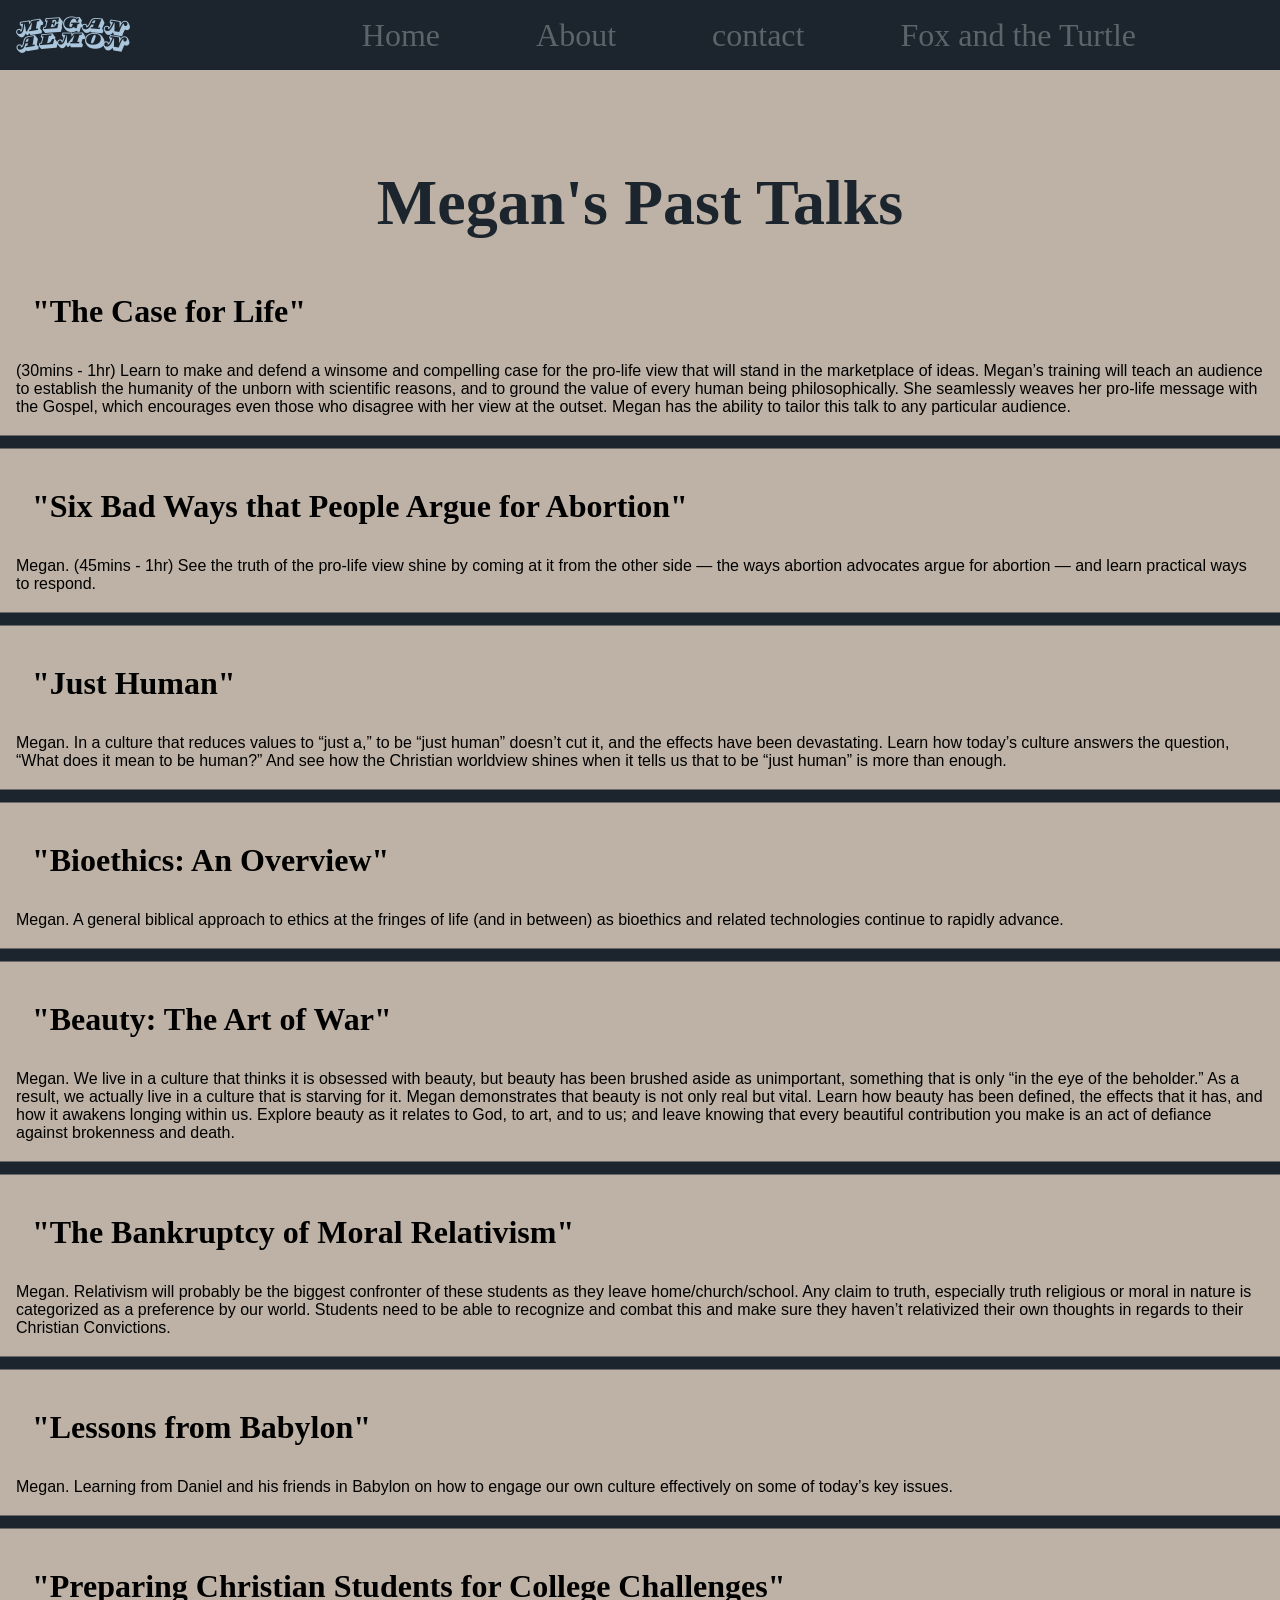
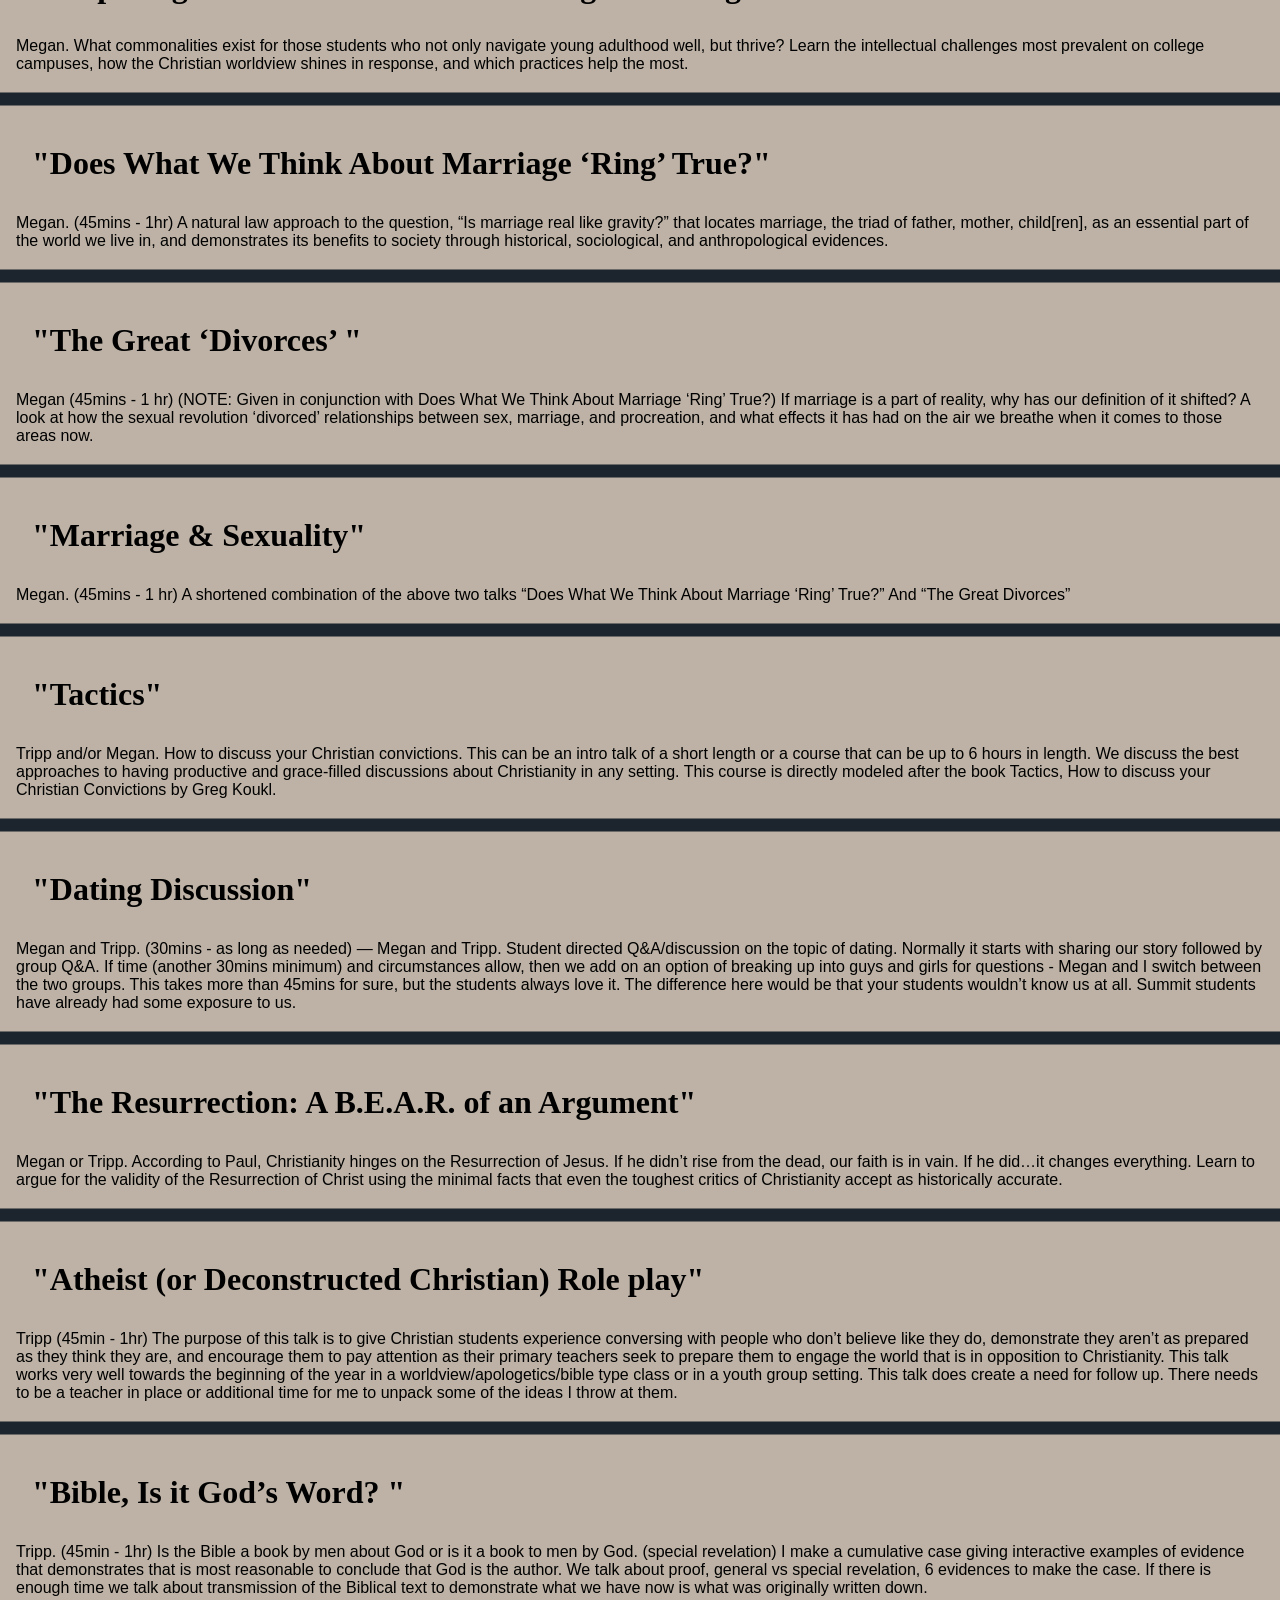
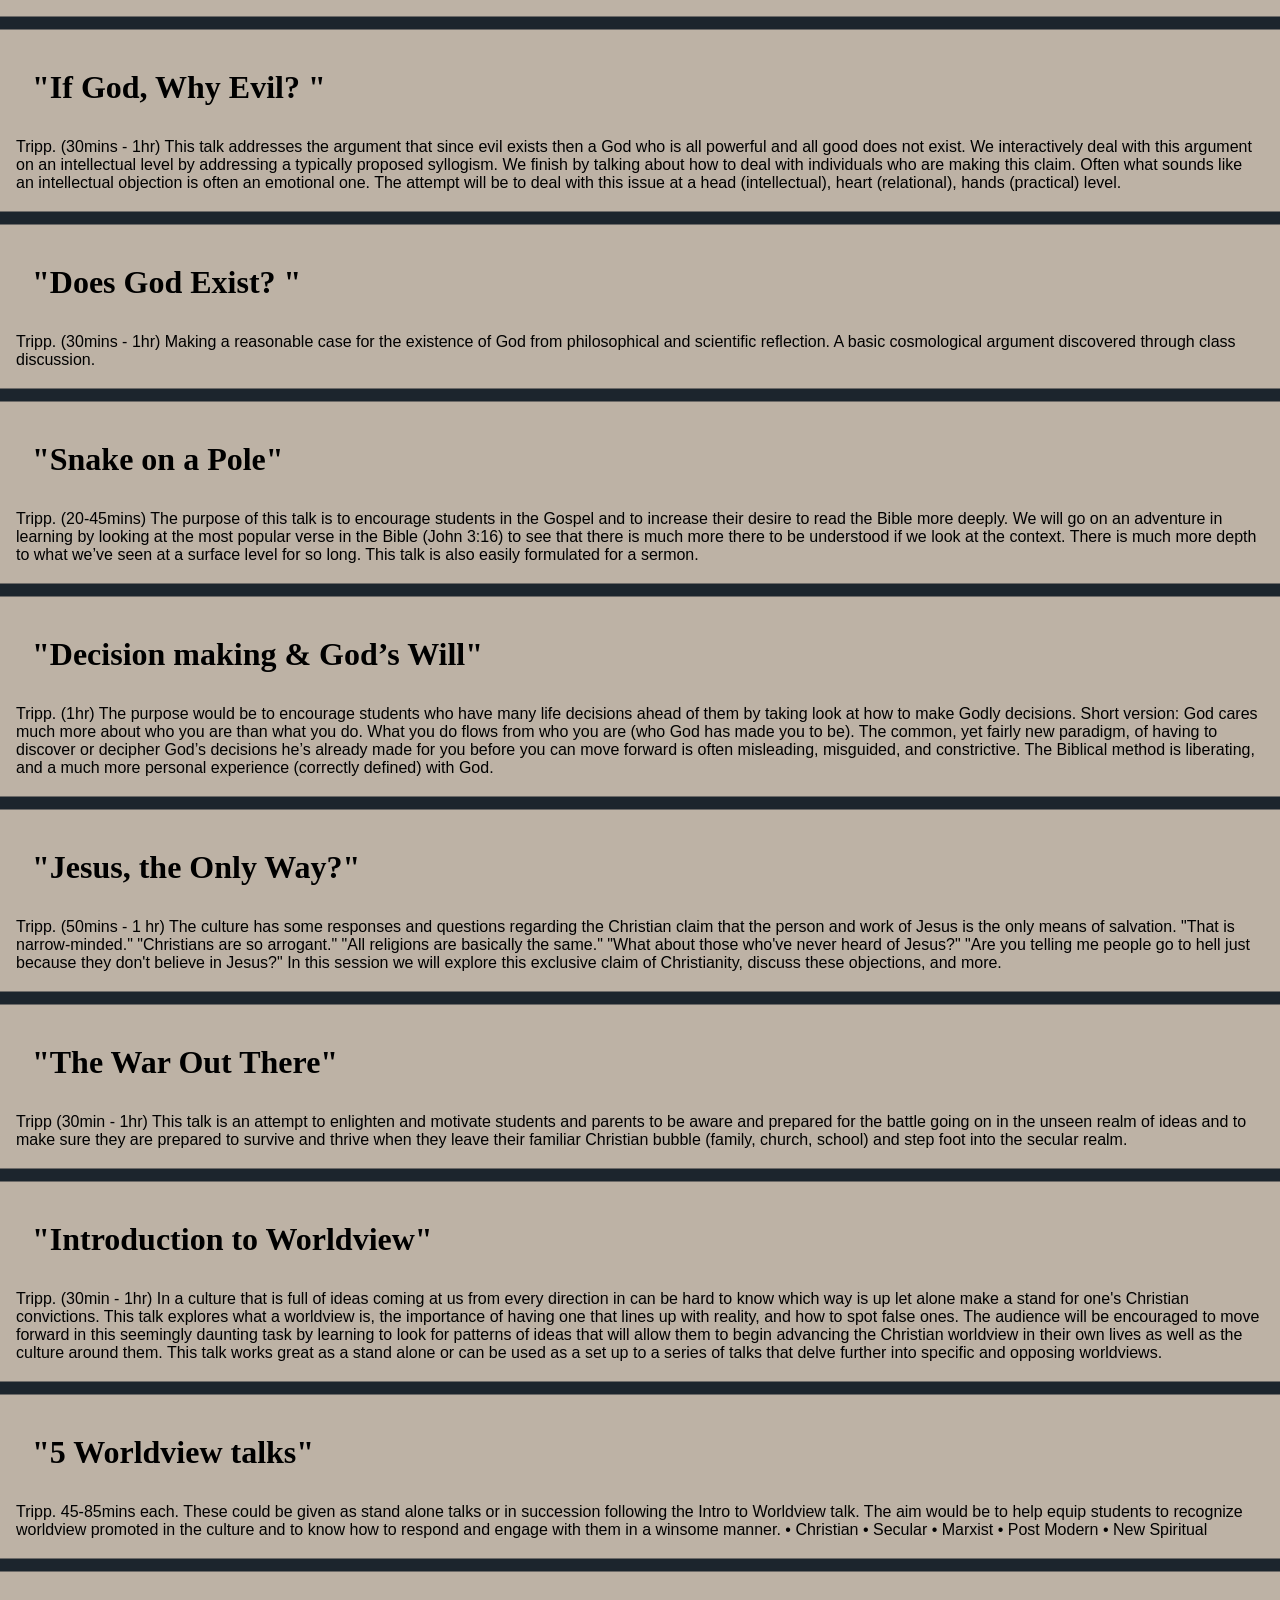
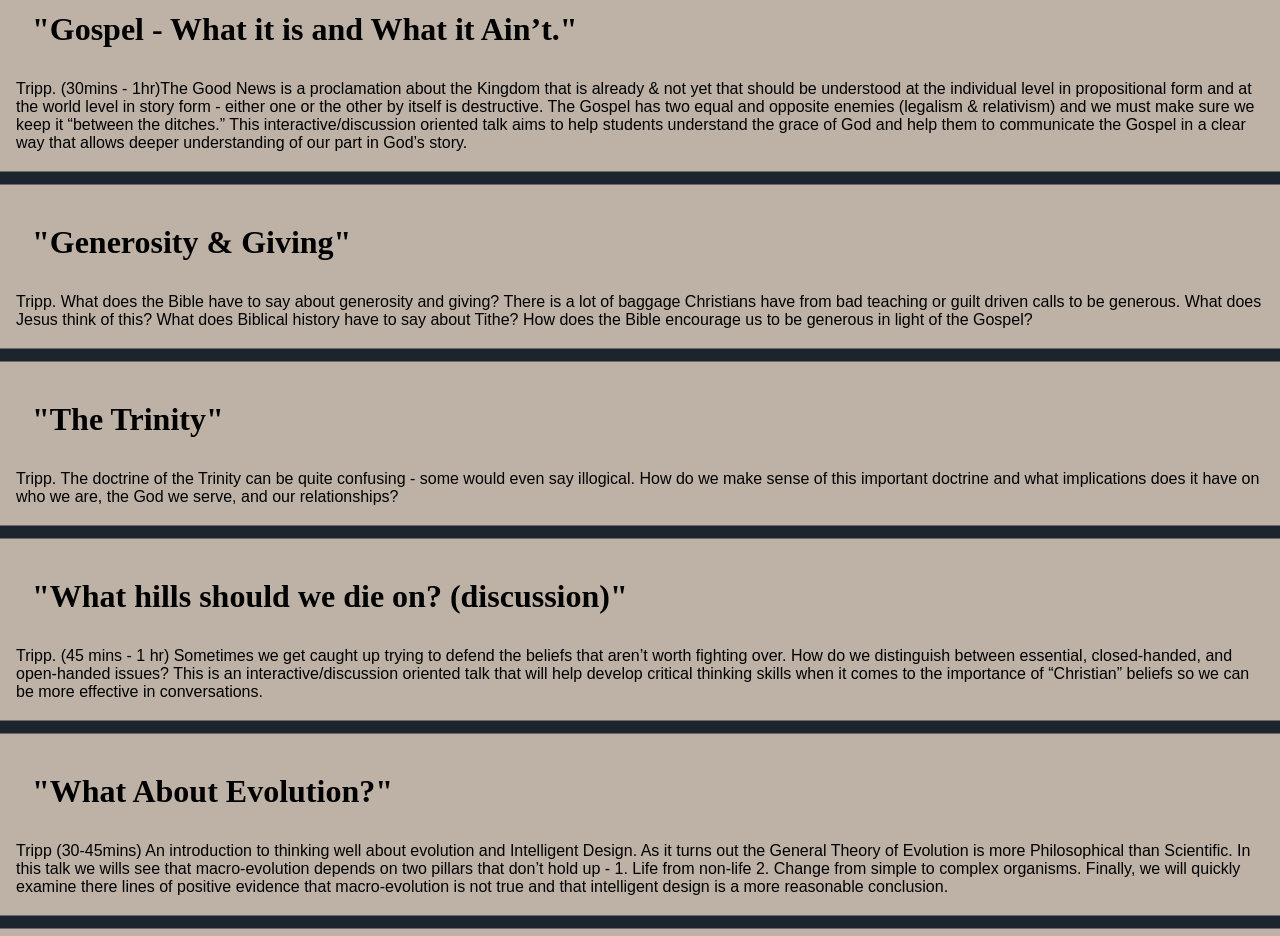
==== html/about.html @ 0dd6d53f "links again" ====
<!DOCTYPE html>
<html lang="en">
<head>
    <meta charset="UTF-8">
    <meta name="viewport" content="width=device-width, initial-scale=1.0">
    <link rel="stylesheet" href="Media/styles/about.css">
    <link rel="icon" href="Media/Images/favicon.png" type="image/png">
    <title>About</title>
</head>
<body>
    <nav>
        <img src="Media/Images/logoAlmon.png" alt="Logo" class="item" id="logo">
        <ul>
          <li><a href="index.html">Home</a></li>
          <li><a href="about.html">About</a></li>
          <li><a href="contact.html">contact</a></li>
          <li><a href="#FoxAndTheTurtle">Fox and the Turtle</a></li>
        </ul>
    </nav>

    <h2>Megan's Past Talks</h2>
    <h3>"The Case for Life"</h3>
    <p>(30mins - 1hr) Learn to make and defend a winsome and compelling case for the pro-life view that will stand in the marketplace of ideas. Megan’s training will teach an audience to establish the humanity of the unborn with scientific reasons, and to ground the value of every human being philosophically. She seamlessly weaves her pro-life message with the Gospel, which encourages even those who disagree with her view at the outset. Megan has the ability to tailor this talk to any particular audience. </p>

    <svg xmlns="http://www.w3.org/2000/svg" viewBox="0 0 200 2" width="100%" height="20">
        <path d="M0 1h200" stroke="#1C252D" stroke-width="2" />
      </svg>

<h3>"Six Bad Ways that People Argue for Abortion"</h3>
<p>Megan. (45mins - 1hr) See the truth of the pro-life view shine by coming at it from the other side — the ways abortion advocates argue for abortion — and learn practical ways to respond.</p>
 <svg xmlns="http://www.w3.org/2000/svg" viewBox="0 0 200 2" width="100%" height="20">
        <path d="M0 1h200" stroke="#1C252D" stroke-width="2" />
      </svg>

      <h3>"Just Human"</h3>
<p>Megan. In a culture that reduces values to “just a,” to be “just human” doesn’t cut it, and the effects have been devastating. Learn how today’s culture answers the question, “What does it mean to be human?” And see how the Christian worldview shines when it tells us that to be “just human” is more than enough. 
</p>
 <svg xmlns="http://www.w3.org/2000/svg" viewBox="0 0 200 2" width="100%" height="20">
        <path d="M0 1h200" stroke="#1C252D" stroke-width="2" />
      </svg>

      <h3>"Bioethics: An Overview"</h3>
<p>Megan. A general biblical approach to ethics at the fringes of life (and in between) as bioethics and related technologies continue to rapidly advance.
</p>
 <svg xmlns="http://www.w3.org/2000/svg" viewBox="0 0 200 2" width="100%" height="20">
        <path d="M0 1h200" stroke="#1C252D" stroke-width="2" />
      </svg>

      <h3>"Beauty: The Art of War"</h3>
<p>Megan. We live in a culture that thinks it is obsessed with beauty, but beauty has been brushed aside as unimportant, something that is only “in the eye of the beholder.” As a result, we actually live in a culture that is starving for it. Megan demonstrates that beauty is not only real but vital. Learn how beauty has been defined, the effects that it has, and how it awakens longing within us. Explore beauty as it relates to God, to art, and to us; and leave knowing that every beautiful contribution you make is an act of defiance against brokenness and death.</p>
 <svg xmlns="http://www.w3.org/2000/svg" viewBox="0 0 200 2" width="100%" height="20">
        <path d="M0 1h200" stroke="#1C252D" stroke-width="2" />
      </svg>

      <h3>"The Bankruptcy of Moral Relativism"</h3>
<p>Megan.  Relativism will probably be the biggest confronter of these students as they leave home/church/school. Any claim to truth, especially truth religious or moral in nature is categorized as a preference by our world.  Students need to be able to recognize and combat this and make sure they haven’t relativized their own thoughts in regards to their Christian Convictions.
</p>
 <svg xmlns="http://www.w3.org/2000/svg" viewBox="0 0 200 2" width="100%" height="20">
        <path d="M0 1h200" stroke="#1C252D" stroke-width="2" />
      </svg>

      <h3>"Lessons from Babylon"</h3>
<p>Megan.  Learning from Daniel and his friends in Babylon on how to

    engage our own culture effectively on some of today’s key issues.
    
    </p>
 <svg xmlns="http://www.w3.org/2000/svg" viewBox="0 0 200 2" width="100%" height="20">
        <path d="M0 1h200" stroke="#1C252D" stroke-width="2" />
      </svg>

      <h3>"Preparing Christian Students for College Challenges"</h3>
<p>Megan. What commonalities exist for those students who not only navigate young adulthood well, but thrive? Learn the intellectual challenges most prevalent on college campuses, how the Christian worldview shines in response, and which practices help the most.
</p>
 <svg xmlns="http://www.w3.org/2000/svg" viewBox="0 0 200 2" width="100%" height="20">
        <path d="M0 1h200" stroke="#1C252D" stroke-width="2" />
      </svg>

      <h3>"Does What We Think About Marriage ‘Ring’ True?"</h3>
<p>Megan. (45mins - 1hr) A natural law approach to the question, “Is marriage real like gravity?” that locates marriage, the triad of father, mother, child[ren], as an essential part of the world we live in, and demonstrates its benefits to society through historical, sociological, and anthropological evidences.

</p>
 <svg xmlns="http://www.w3.org/2000/svg" viewBox="0 0 200 2" width="100%" height="20">
        <path d="M0 1h200" stroke="#1C252D" stroke-width="2" />
      </svg>

      <h3>"The Great ‘Divorces’ "</h3>
<p>Megan (45mins - 1 hr) (NOTE: Given in conjunction with Does What We Think About Marriage ‘Ring’ True?) If marriage is a part of reality, why has our definition of it shifted? A look at how the sexual revolution ‘divorced’ relationships between sex, marriage, and procreation, and what effects it has had on the air we breathe when it comes to those areas now.

</p>
 <svg xmlns="http://www.w3.org/2000/svg" viewBox="0 0 200 2" width="100%" height="20">
        <path d="M0 1h200" stroke="#1C252D" stroke-width="2" />
      </svg>

      <h3>"Marriage & Sexuality"</h3>
<p>Megan. (45mins - 1 hr) A shortened combination of the above two talks “Does What We Think About Marriage ‘Ring’ True?” And  “The Great Divorces”

</p>
 <svg xmlns="http://www.w3.org/2000/svg" viewBox="0 0 200 2" width="100%" height="20">
        <path d="M0 1h200" stroke="#1C252D" stroke-width="2" />
      </svg>

      <h3>"Tactics"</h3>
<p>Tripp and/or Megan.  How to discuss your Christian convictions. This can be an intro talk of a short length or a course that can be up to 6 hours in length. We discuss the best approaches to having productive and grace-filled discussions about Christianity in any setting. This course is directly modeled after the book Tactics, How to discuss your Christian Convictions by Greg Koukl.

</p>
 <svg xmlns="http://www.w3.org/2000/svg" viewBox="0 0 200 2" width="100%" height="20">
        <path d="M0 1h200" stroke="#1C252D" stroke-width="2" />
      </svg>

      <h3>"Dating Discussion"</h3>
<p>Megan and Tripp. (30mins - as long as needed) — Megan and Tripp.  Student directed Q&A/discussion on the topic of dating. Normally it starts with sharing our story followed by group Q&A. If time (another 30mins minimum) and circumstances allow, then we add on an option of breaking up into guys and girls for questions - Megan and I switch between the two groups.  This takes more than 45mins for sure, but the students always love it.  The difference here would be that your students wouldn’t know us at all. Summit students have already had some exposure to us.

</p>
 <svg xmlns="http://www.w3.org/2000/svg" viewBox="0 0 200 2" width="100%" height="20">
        <path d="M0 1h200" stroke="#1C252D" stroke-width="2" />
      </svg>

      <h3>"The Resurrection: A B.E.A.R. of an Argument"</h3>
<p>Megan or Tripp. According to Paul, Christianity hinges on the Resurrection of Jesus. If he didn’t rise from the dead, our faith is in vain. If he did…it changes everything. Learn to argue for the validity of the Resurrection of Christ using the minimal facts that even the toughest critics of Christianity accept as historically accurate.

</p>
 <svg xmlns="http://www.w3.org/2000/svg" viewBox="0 0 200 2" width="100%" height="20">
        <path d="M0 1h200" stroke="#1C252D" stroke-width="2" />
      </svg>

      <h3>"Atheist (or Deconstructed Christian) Role play"</h3>
<p>Tripp (45min - 1hr)  The purpose of this talk is to give Christian students experience conversing with people who don’t believe like they do, demonstrate they aren’t as prepared as they think they are, and encourage them to pay attention as their primary teachers seek to prepare them to engage the world that is in opposition to Christianity. This talk works very well towards the beginning of the year in a worldview/apologetics/bible type class or in a youth group setting. This talk does create a need for follow up. There needs to be a teacher in place or additional time for me to unpack some of the ideas I throw at them.

</p>
 <svg xmlns="http://www.w3.org/2000/svg" viewBox="0 0 200 2" width="100%" height="20">
        <path d="M0 1h200" stroke="#1C252D" stroke-width="2" />
      </svg>

      <h3>"Bible, Is it God’s Word? "</h3>
<p>Tripp. (45min - 1hr) Is the Bible a book by men about God or is it a book to men by God. (special revelation) I make a cumulative case giving interactive examples of evidence that demonstrates that is most reasonable to conclude that God is the author. We talk about proof, general vs special revelation, 6 evidences to make the case. If there is enough time we talk about transmission of the Biblical text to demonstrate what we have now is what was originally written down.

</p>
 <svg xmlns="http://www.w3.org/2000/svg" viewBox="0 0 200 2" width="100%" height="20">
        <path d="M0 1h200" stroke="#1C252D" stroke-width="2" />
      </svg>

      <h3>"If God, Why Evil? "</h3>
<p>Tripp. (30mins - 1hr)  This talk addresses the argument that since evil exists then a God who is all powerful and all good does not exist. We interactively deal with this argument on an intellectual level by addressing a typically proposed syllogism. We finish by talking about how to deal with individuals who are making this claim. Often what sounds like an intellectual objection is often an emotional one. The attempt will be to deal with this issue at a head (intellectual), heart (relational), hands (practical) level.

</p>
 <svg xmlns="http://www.w3.org/2000/svg" viewBox="0 0 200 2" width="100%" height="20">
        <path d="M0 1h200" stroke="#1C252D" stroke-width="2" />
      </svg>

      <h3>"Does God Exist? "</h3>
<p>Tripp. (30mins - 1hr) Making a reasonable case for the existence of God from  philosophical and scientific reflection. A basic cosmological argument discovered through class discussion. 

</p>
 <svg xmlns="http://www.w3.org/2000/svg" viewBox="0 0 200 2" width="100%" height="20">
        <path d="M0 1h200" stroke="#1C252D" stroke-width="2" />
      </svg>

      <h3>"Snake on a Pole"</h3>
<p>Tripp. (20-45mins) The purpose of this talk is to encourage students in the Gospel and to increase their desire to read the Bible more deeply. We will go on an adventure in learning by looking at the most popular verse in the Bible (John 3:16) to see that there is much more there to be understood if we look at the context. There is much more depth to what we’ve seen at a surface level for so long.  This talk is also easily formulated for a sermon.

</p>
 <svg xmlns="http://www.w3.org/2000/svg" viewBox="0 0 200 2" width="100%" height="20">
        <path d="M0 1h200" stroke="#1C252D" stroke-width="2" />
      </svg>

      <h3>"Decision making & God’s Will"</h3>
<p>Tripp. (1hr) The purpose would be to encourage students who have many life decisions ahead of them by taking look at how to make Godly decisions. Short version: God cares much more about who you are than what you do.  What you do flows from who you are (who God has made you to be). The common, yet fairly new paradigm, of having to discover or decipher God’s decisions he’s already made for you before you can move forward is often misleading, misguided, and constrictive. The Biblical method is liberating, and a much more personal experience (correctly defined) with God.

</p>
 <svg xmlns="http://www.w3.org/2000/svg" viewBox="0 0 200 2" width="100%" height="20">
        <path d="M0 1h200" stroke="#1C252D" stroke-width="2" />
      </svg>

      <h3>"Jesus, the Only Way?"</h3>
<p>Tripp. (50mins - 1 hr) The culture has some responses and questions regarding the Christian claim that the person and work of Jesus is the only means of salvation.  

    "That is narrow-minded." "Christians are so arrogant." "All religions are basically the same." "What about those who've never heard of Jesus?" "Are you telling me people go to hell just because they don't believe in Jesus?" 
    
    In this session we will explore this exclusive claim of Christianity, discuss these objections, and more.
    
    </p>
 <svg xmlns="http://www.w3.org/2000/svg" viewBox="0 0 200 2" width="100%" height="20">
        <path d="M0 1h200" stroke="#1C252D" stroke-width="2" />
      </svg>

      <h3>"The War Out There"</h3>
<p>Tripp (30min - 1hr) This talk is an attempt to enlighten and motivate students and parents to be aware and prepared for the battle going on in the unseen realm of ideas and to make sure they are prepared to survive and thrive when they leave their familiar Christian bubble (family, church, school) and step foot into the secular realm.

</p>
 <svg xmlns="http://www.w3.org/2000/svg" viewBox="0 0 200 2" width="100%" height="20">
        <path d="M0 1h200" stroke="#1C252D" stroke-width="2" />
      </svg>
      
      <h3>"Introduction to Worldview"</h3>
      <p>Tripp. (30min - 1hr) In a culture that is full of ideas coming at us from every direction in can be hard to know which way is up let alone make a stand for one's Christian convictions. This talk explores what a worldview is, the importance of having one that lines up with reality, and how to spot false ones. The audience will be encouraged to move forward in this seemingly daunting task by learning to look for patterns of ideas that will allow them to begin advancing the Christian worldview in their own lives as well as the culture around them.  This talk works great as a stand alone or can be used as a set up to a series of talks that delve further into specific and opposing worldviews.

      </p>
       <svg xmlns="http://www.w3.org/2000/svg" viewBox="0 0 200 2" width="100%" height="20">
              <path d="M0 1h200" stroke="#1C252D" stroke-width="2" />
            </svg>

            <h3>"5 Worldview talks"</h3>
            <p>Tripp. 45-85mins each. These could be given as stand alone talks or in succession following the Intro to Worldview talk. The aim would be to help equip students to recognize worldview promoted in the culture and to know how to respond and engage with them in a winsome manner.

                • Christian
            
                • Secular
            
                • Marxist
            
                • Post Modern
            
                • New Spiritual
            
            </p>
             <svg xmlns="http://www.w3.org/2000/svg" viewBox="0 0 200 2" width="100%" height="20">
                    <path d="M0 1h200" stroke="#1C252D" stroke-width="2" />
                  </svg>
            
                  <h3>"Gospel - What it is and What it Ain’t."</h3>
            <p>Tripp. (30mins - 1hr)The Good News is a proclamation about the Kingdom that is already & not yet that should be understood at the individual level in propositional form and at the world level in story form - either one or the other by itself is destructive. The Gospel has two equal and opposite enemies (legalism & relativism) and we must make sure we keep it “between the ditches.” This interactive/discussion oriented talk aims to help students understand the grace of God and help them to communicate the Gospel in a clear way that allows deeper understanding of our part in God’s story.

            </p>
             <svg xmlns="http://www.w3.org/2000/svg" viewBox="0 0 200 2" width="100%" height="20">
                    <path d="M0 1h200" stroke="#1C252D" stroke-width="2" />
                  </svg>
            
                  <h3>"Generosity & Giving"</h3>
            <p>Tripp. What does the Bible have to say about generosity and giving? There is a lot of baggage Christians have from bad teaching or guilt driven calls to be generous. What does Jesus think of this? What does Biblical history have to say about Tithe? How does the Bible encourage us to be generous in light of the Gospel?

            </p>
             <svg xmlns="http://www.w3.org/2000/svg" viewBox="0 0 200 2" width="100%" height="20">
                    <path d="M0 1h200" stroke="#1C252D" stroke-width="2" />
                  </svg>
            
                  <h3>"The Trinity"</h3>
            <p>Tripp. The doctrine of the Trinity can be quite confusing - some would even say illogical. How do we make sense of this important doctrine and what implications does it have on who we are, the God we serve, and our relationships?

            </p>
             <svg xmlns="http://www.w3.org/2000/svg" viewBox="0 0 200 2" width="100%" height="20">
                    <path d="M0 1h200" stroke="#1C252D" stroke-width="2" />
                  </svg>
            
                  <h3>"What hills should we die on? (discussion)"</h3>
            <p>Tripp. (45 mins - 1 hr) Sometimes we get caught up trying to defend the beliefs that aren’t worth fighting over. How do we distinguish between essential, closed-handed, and open-handed issues?  This is an interactive/discussion oriented talk that will help develop critical thinking skills when it comes to the importance of “Christian” beliefs so we can be more effective in conversations. 

            </p>
             <svg xmlns="http://www.w3.org/2000/svg" viewBox="0 0 200 2" width="100%" height="20">
                    <path d="M0 1h200" stroke="#1C252D" stroke-width="2" />
                  </svg>
            
                  <h3>"What About Evolution?"</h3>
            <p>Tripp (30-45mins) An introduction to thinking well about evolution and Intelligent Design. As it turns out the General Theory of Evolution is more Philosophical than Scientific. In this talk we wills see that macro-evolution depends on two pillars that don’t hold up - 1. Life from non-life 2. Change from simple to complex organisms.  Finally, we will quickly examine there lines of positive evidence that macro-evolution is not true and that intelligent design is a more reasonable conclusion.

            </p>
             <svg xmlns="http://www.w3.org/2000/svg" viewBox="0 0 200 2" width="100%" height="20">
                    <path d="M0 1h200" stroke="#1C252D" stroke-width="2" />
                  </svg>
            

      
</body>
</html>
---- html/Media/styles/about.css ----
html {background-color: #BDB2A5;
}

body {
    font-family: 'Arial', sans-serif;
    margin: 0;
    padding: 0;
    height: 100vh;
  }
  section {
    display: flex;
    align-items: center;
    justify-content: center;
  }
  @font-face {
    font-family: 'Bebas Neue';
    src: url('../Media/fonts/Bebas_Neue/BebasNeue-Regular.ttf')
  }

  nav {
    background-color: #1C252D;
    overflow: hidden;
    display:flex;
    justify-content: space-between;
    align-items: center;
    position: sticky;
    z-index:  1000;
    margin-bottom: 6em;
  }

  nav img {
    height: 50px; /* Set the desired height of your logo */
    padding: 10px;
  }

  nav ul {
    list-style-type: none;
    margin: 0;
    padding: 0;
    overflow: hidden;
   padding-right: 4em;
    font-family: 'Bebas Neue';
    font-size: 2em;
  }

  nav li {
    float: left;
    padding-left: 2em;
  }

  nav a {
    display: block;
    color: #5A6469;;
    text-align: center;
    padding: 14px 16px;
    text-decoration: none;
  }

  nav a:hover {
    background-color: #1C252D;
        color: #9F9E73;
  }
  h2 {text-align: center; color: #1C252D; font-family: 'Bebas Neue'; font-size: 4em;}
  h3 {padding-left: 1em; font-size: 2em; font-family: 'Bebas Neue';}
  p {padding-left: 1em; padding-right: 1em;}
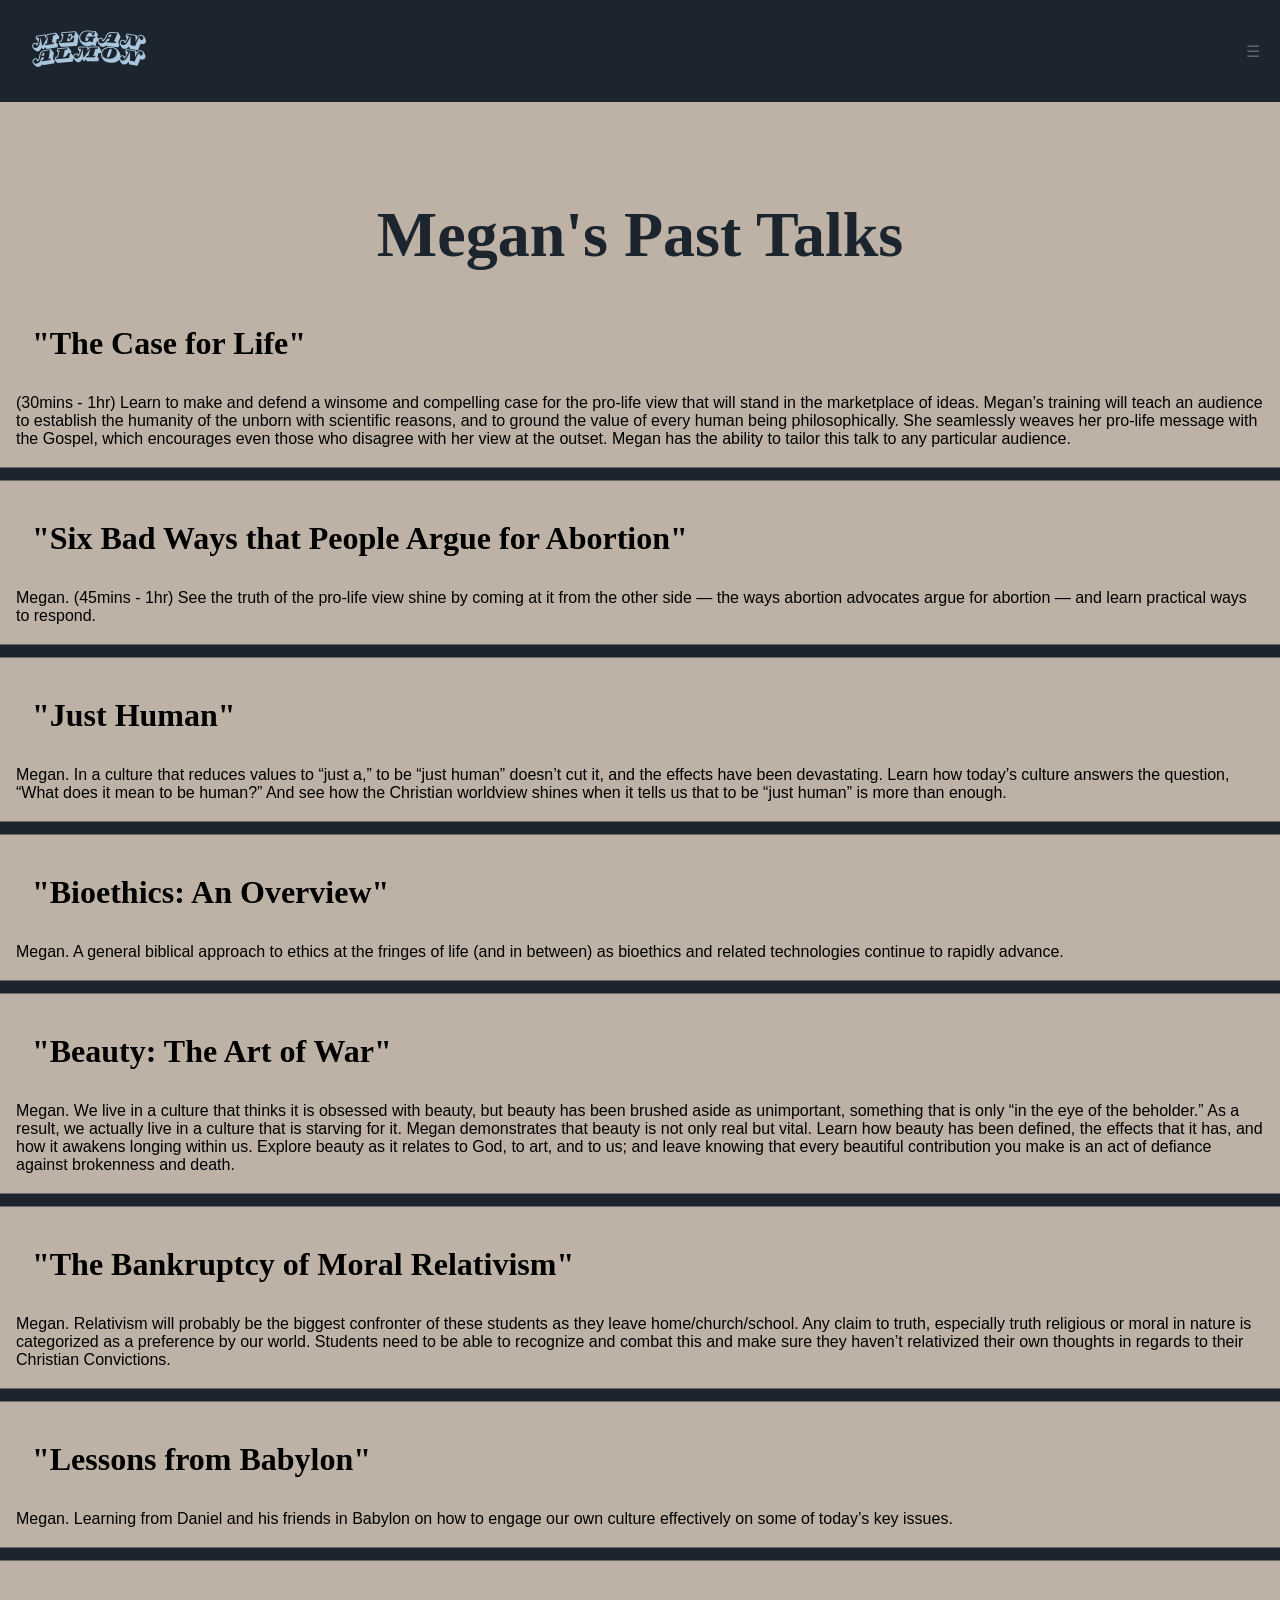
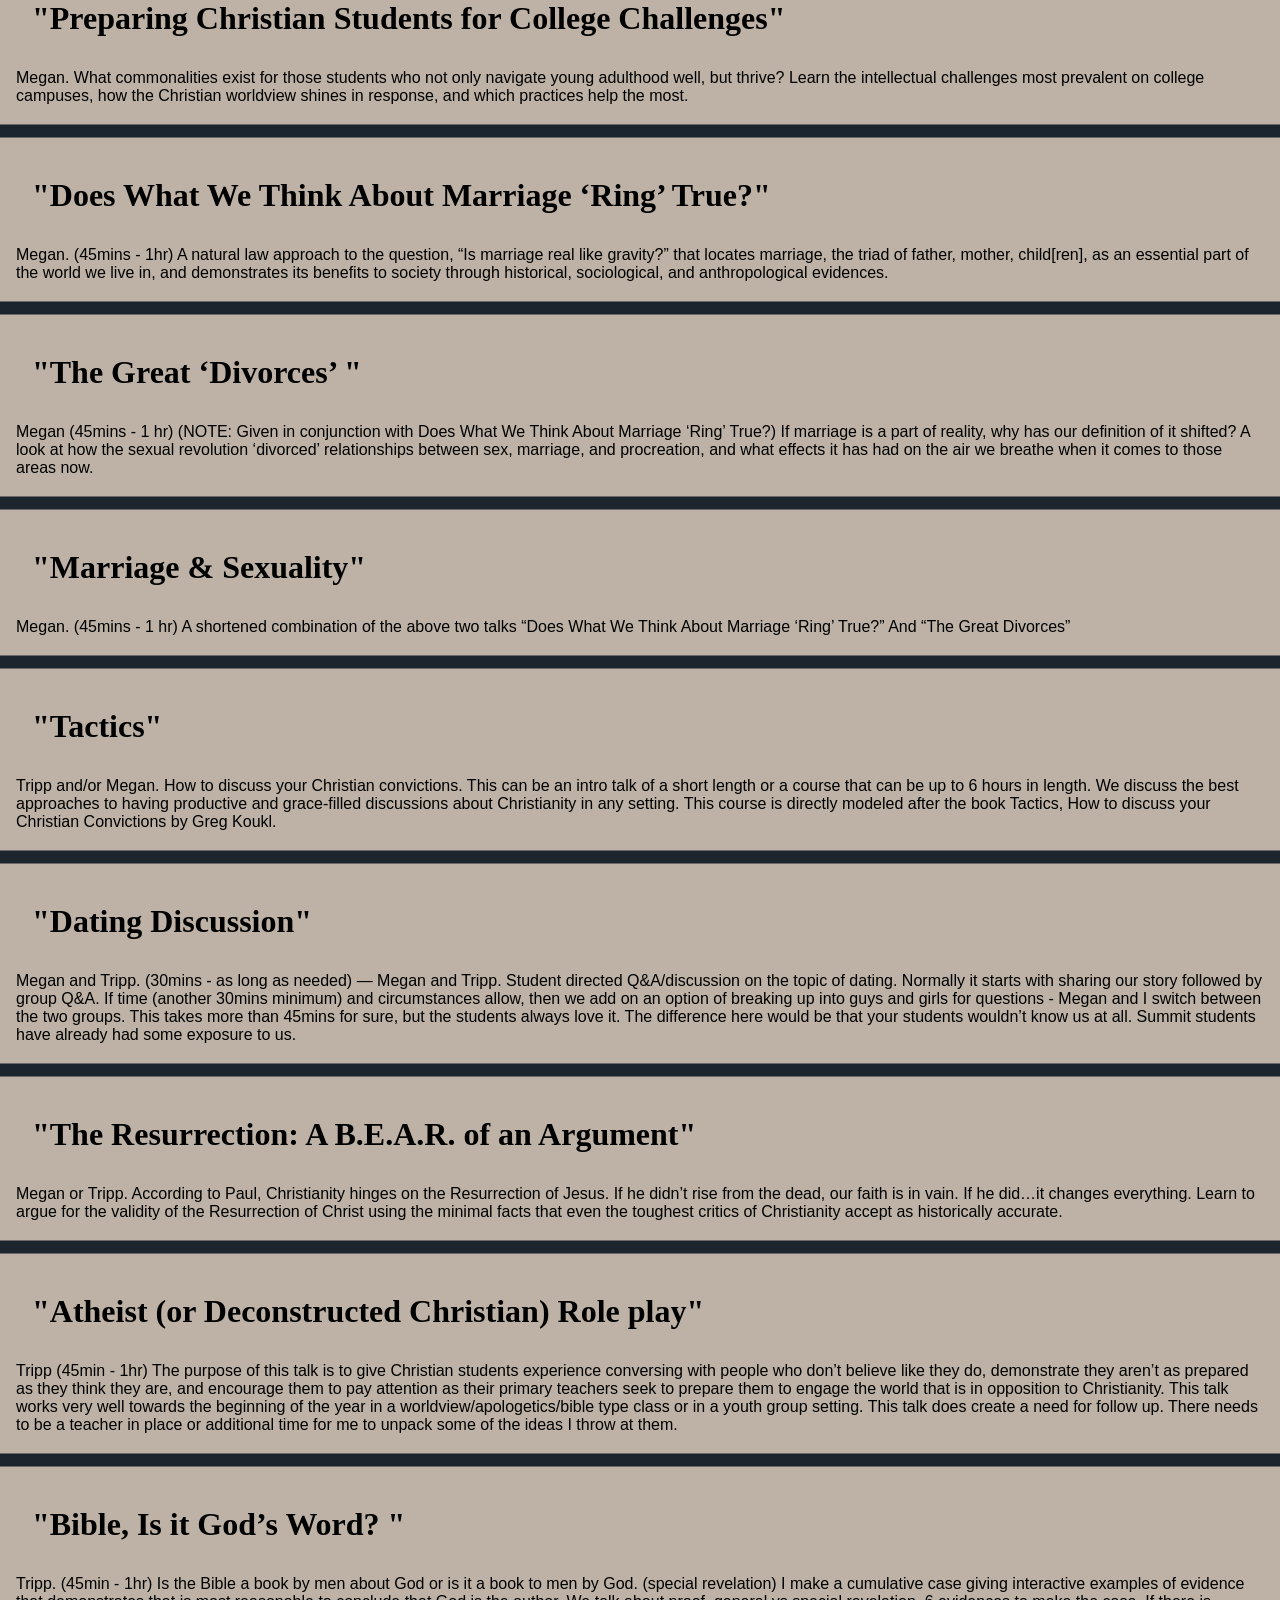
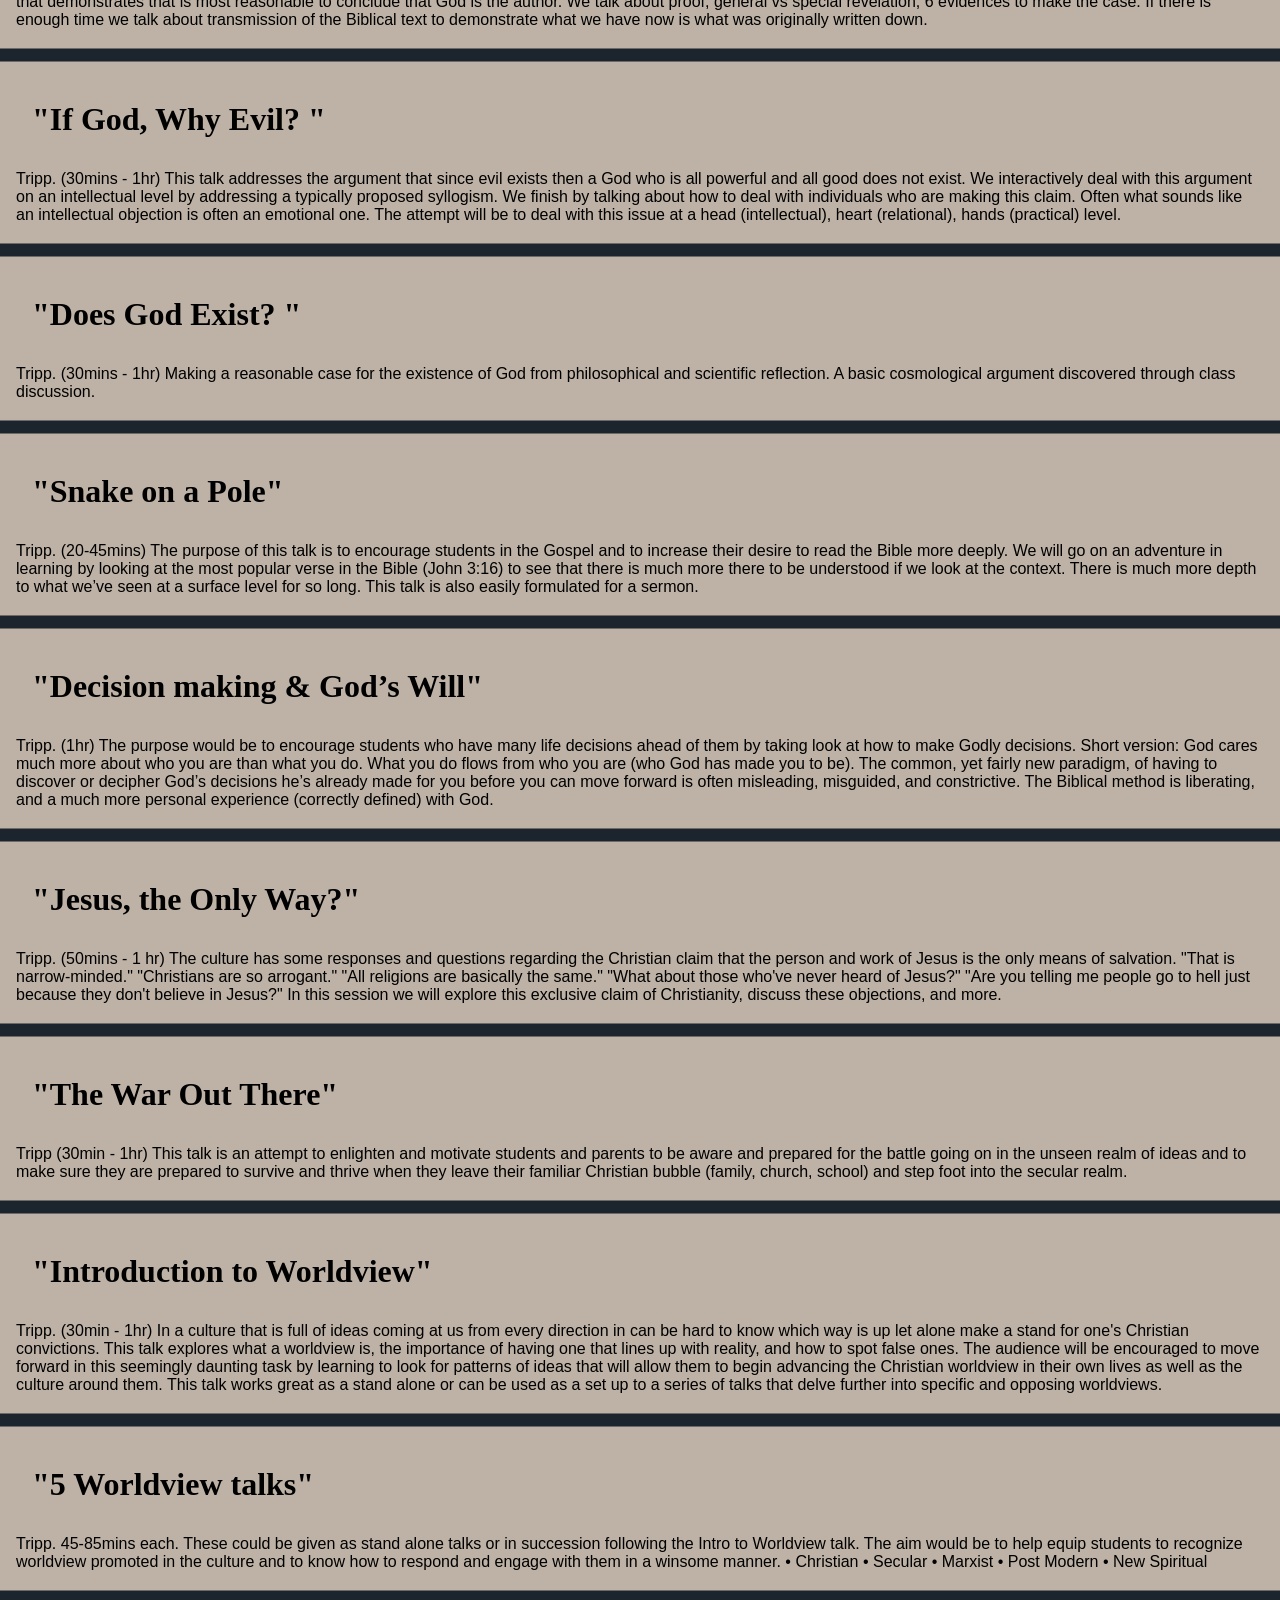
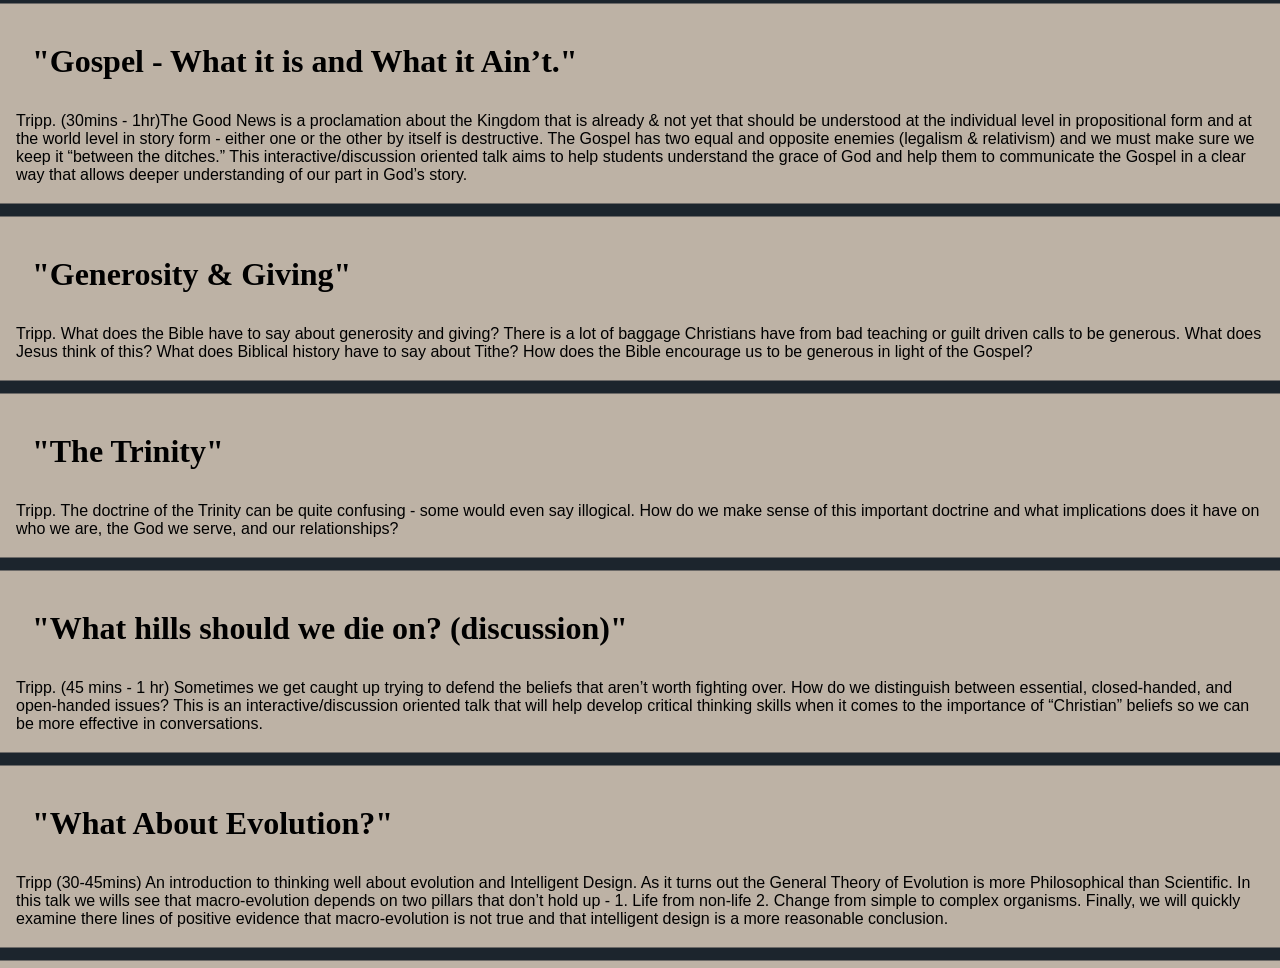
==== commit 2a278bc6: "DROPDOWN" ====
--- a/html/about.html
+++ b/html/about.html
@@ -8,15 +8,24 @@
     <title>About</title>
 </head>
 <body>
-    <nav>
-        <img src="Media/Images/logoAlmon.png" alt="Logo" class="item" id="logo">
-        <ul>
-          <li><a href="index.html">Home</a></li>
-          <li><a href="about.html">About</a></li>
-          <li><a href="contact.html">contact</a></li>
-          <li><a href="#FoxAndTheTurtle">Fox and the Turtle</a></li>
-        </ul>
-    </nav>
+  <nav>
+    <a href="index.html"><img src="Media/Images/logoAlmon.png" alt="Logo" class="item" id="logo"></a>
+    <button class="collapsible" style="padding: 20px;">☰</button>
+    <div class="content">
+  <div class="orgContent">
+    <a href="index.html">Home</a>
+    <a href="about.html">About</a>
+    <a href="contact.html">Contact</a>
+    <a href="#FoxAndTheTurtle">Fox and the Turtle</a>
+    </div>
+    </div> 
+</nav>
+<script>
+  document.querySelector('.collapsible').addEventListener('click', function() {
+    var content = document.querySelector('.content');
+    content.style.display = (content.style.display === 'block') ? 'none' : 'block';
+  });
+</script>
 
     <h2>Megan's Past Talks</h2>
     <h3>"The Case for Life"</h3>
--- a/html/Media/styles/about.css
+++ b/html/Media/styles/about.css
@@ -19,11 +19,12 @@
 
   nav {
     background-color: #1C252D;
-    overflow: hidden;
+    overflow:visible;
     display:flex;
     justify-content: space-between;
     align-items: center;
     position: sticky;
+    top: 0;
     z-index:  1000;
     margin-bottom: 6em;
   }
@@ -40,7 +41,8 @@
     overflow: hidden;
    padding-right: 4em;
     font-family: 'Bebas Neue';
-    font-size: 2em;
+   
+    font-size: 1.5em;
   }
 
   nav li {
@@ -60,6 +62,38 @@
     background-color: #1C252D;
         color: #9F9E73;
   }
+
+  .collapsible {
+    float: right;
+    cursor: pointer;
+    padding: 14px 16px;
+    border: none;
+    background-color: inherit;
+    font-size: 1em;
+    color: #5A6469;
+  }
+
+  .collapsible:hover {
+    background-color: #1C252D;
+    color: #9F9E73;
+  }
+
+  .content {
+    display: none;
+    padding: 20px;
+    position: absolute;
+    top:100%;
+    right:0;
+    background-color: #1C252D;
+    min-width: 160px;
+    box-shadow: 0 8px 16px 0 rgba(0,0,0,0.2);
+    z-index: 1001;
+  }
+.orgContent {
+  display:flex;
+  flex-direction: column;
+  justify-content: space-around;
+}
   h2 {text-align: center; color: #1C252D; font-family: 'Bebas Neue'; font-size: 4em;}
   h3 {padding-left: 1em; font-size: 2em; font-family: 'Bebas Neue';}
   p {padding-left: 1em; padding-right: 1em;}
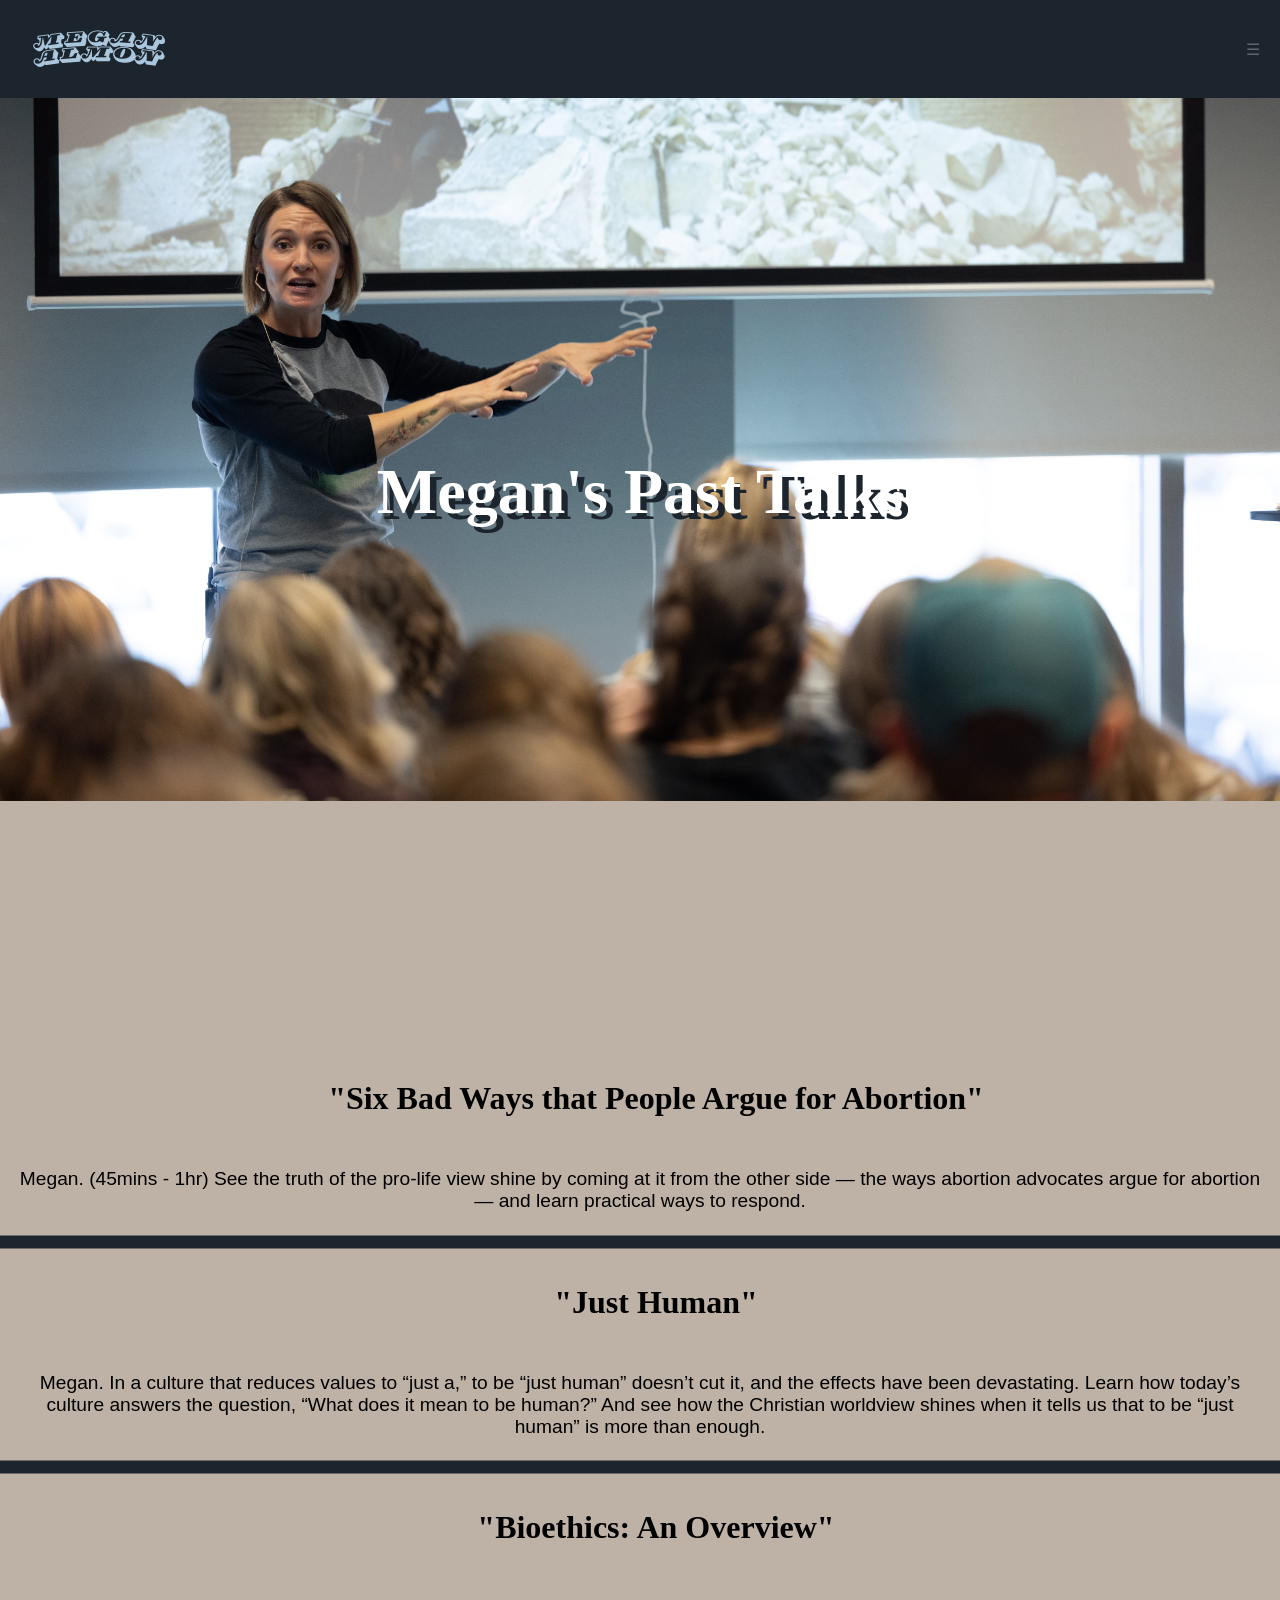
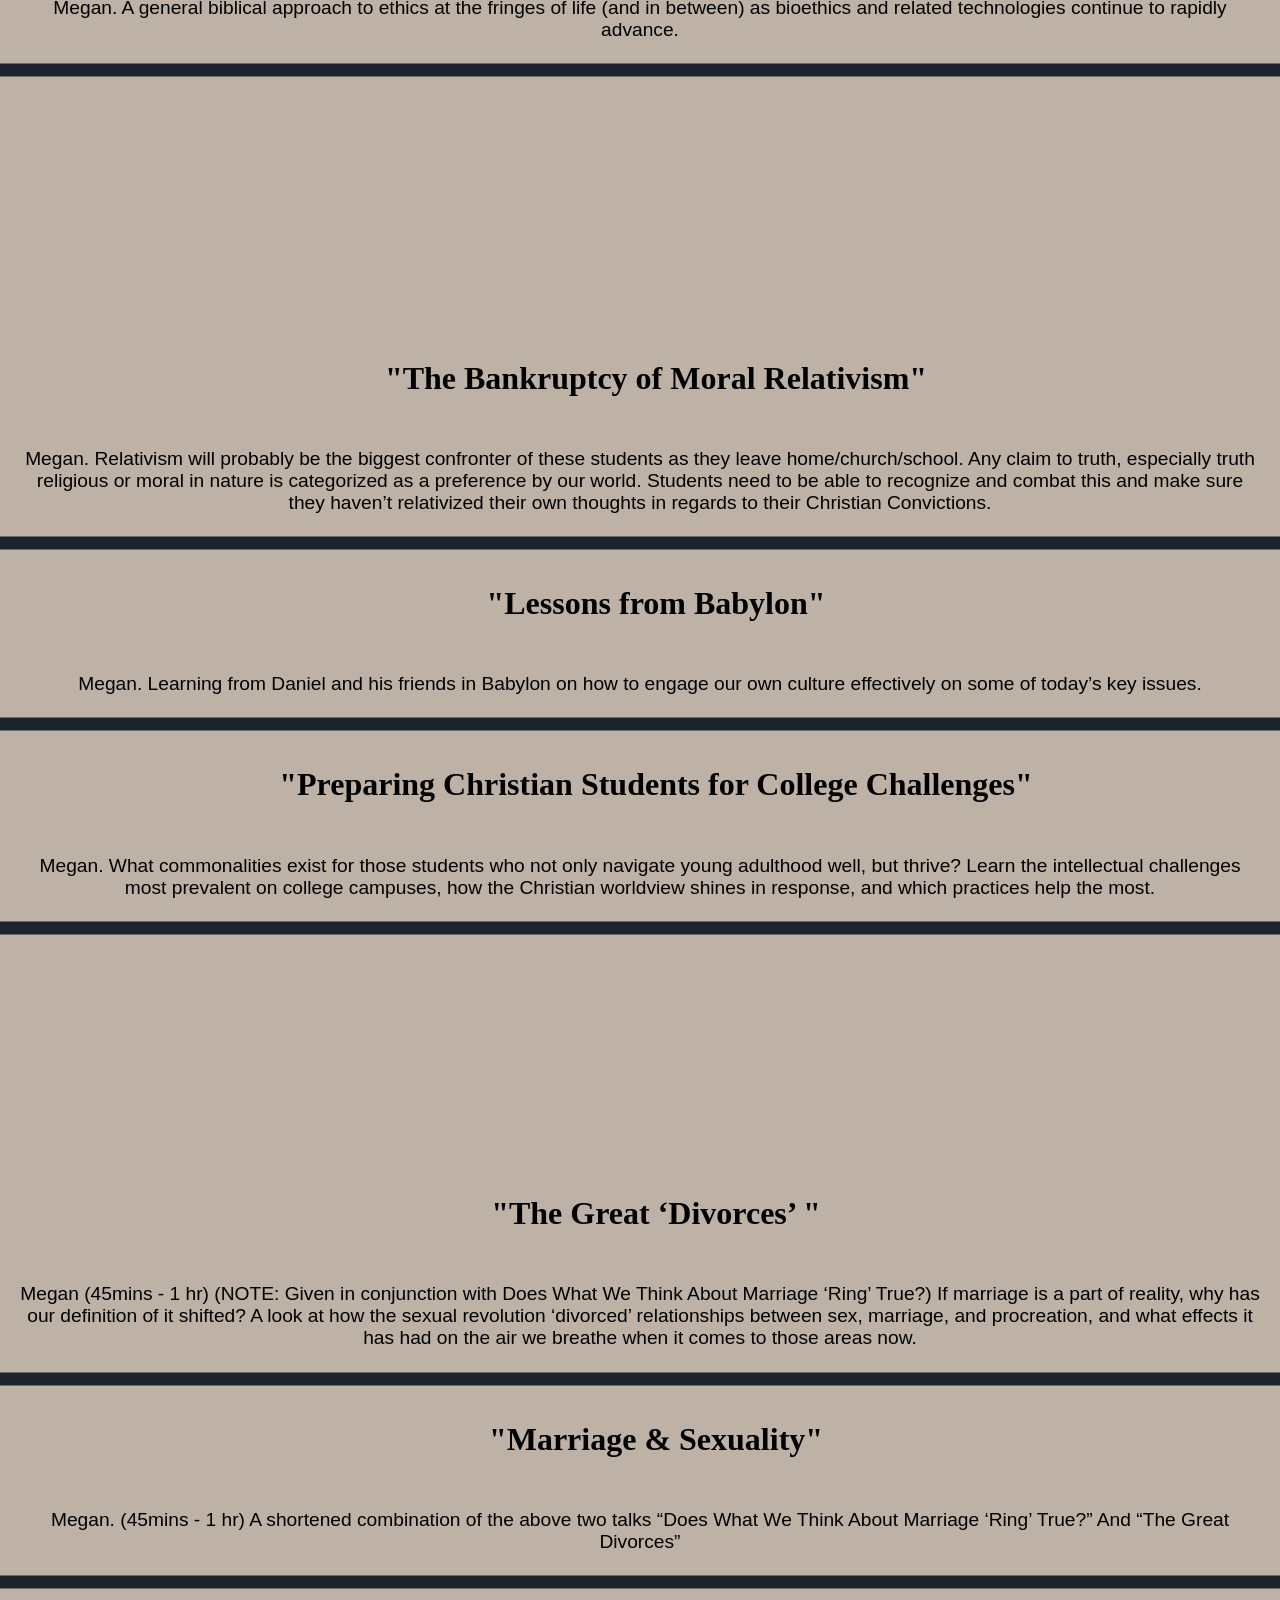
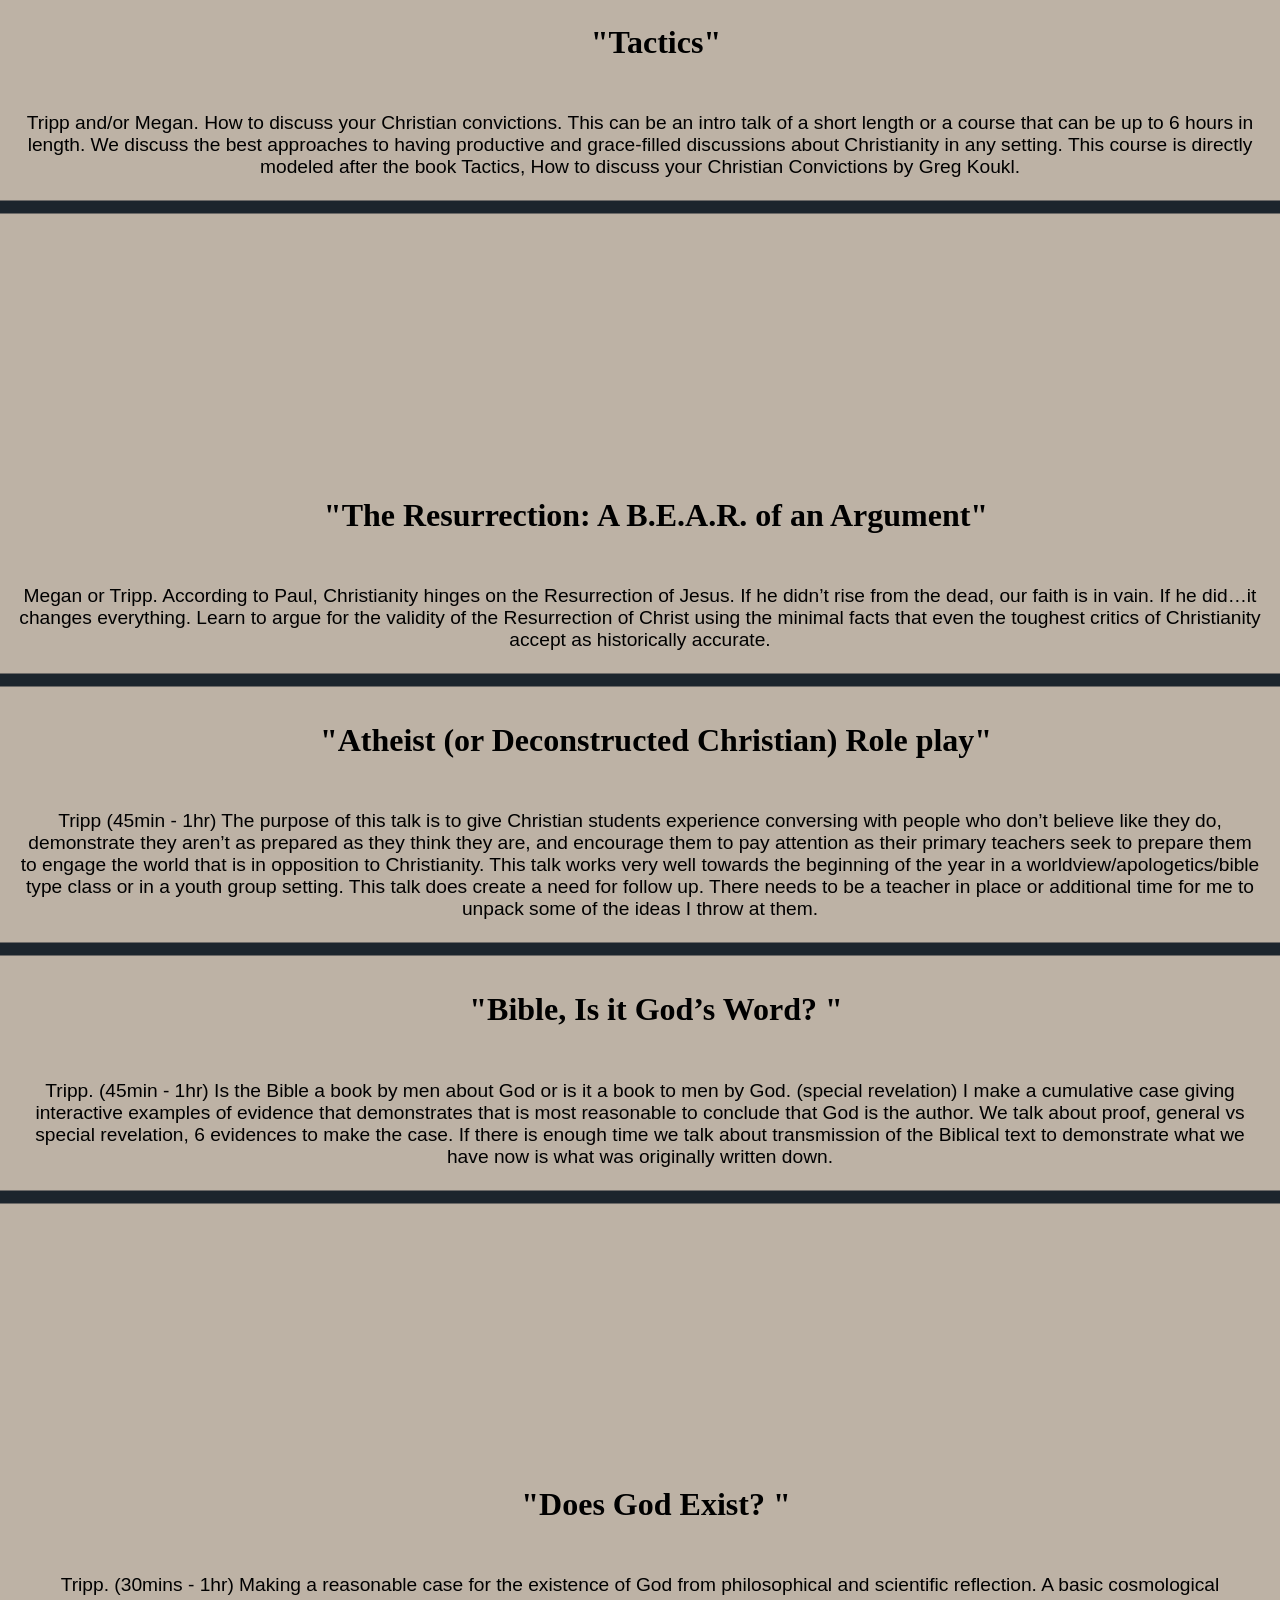
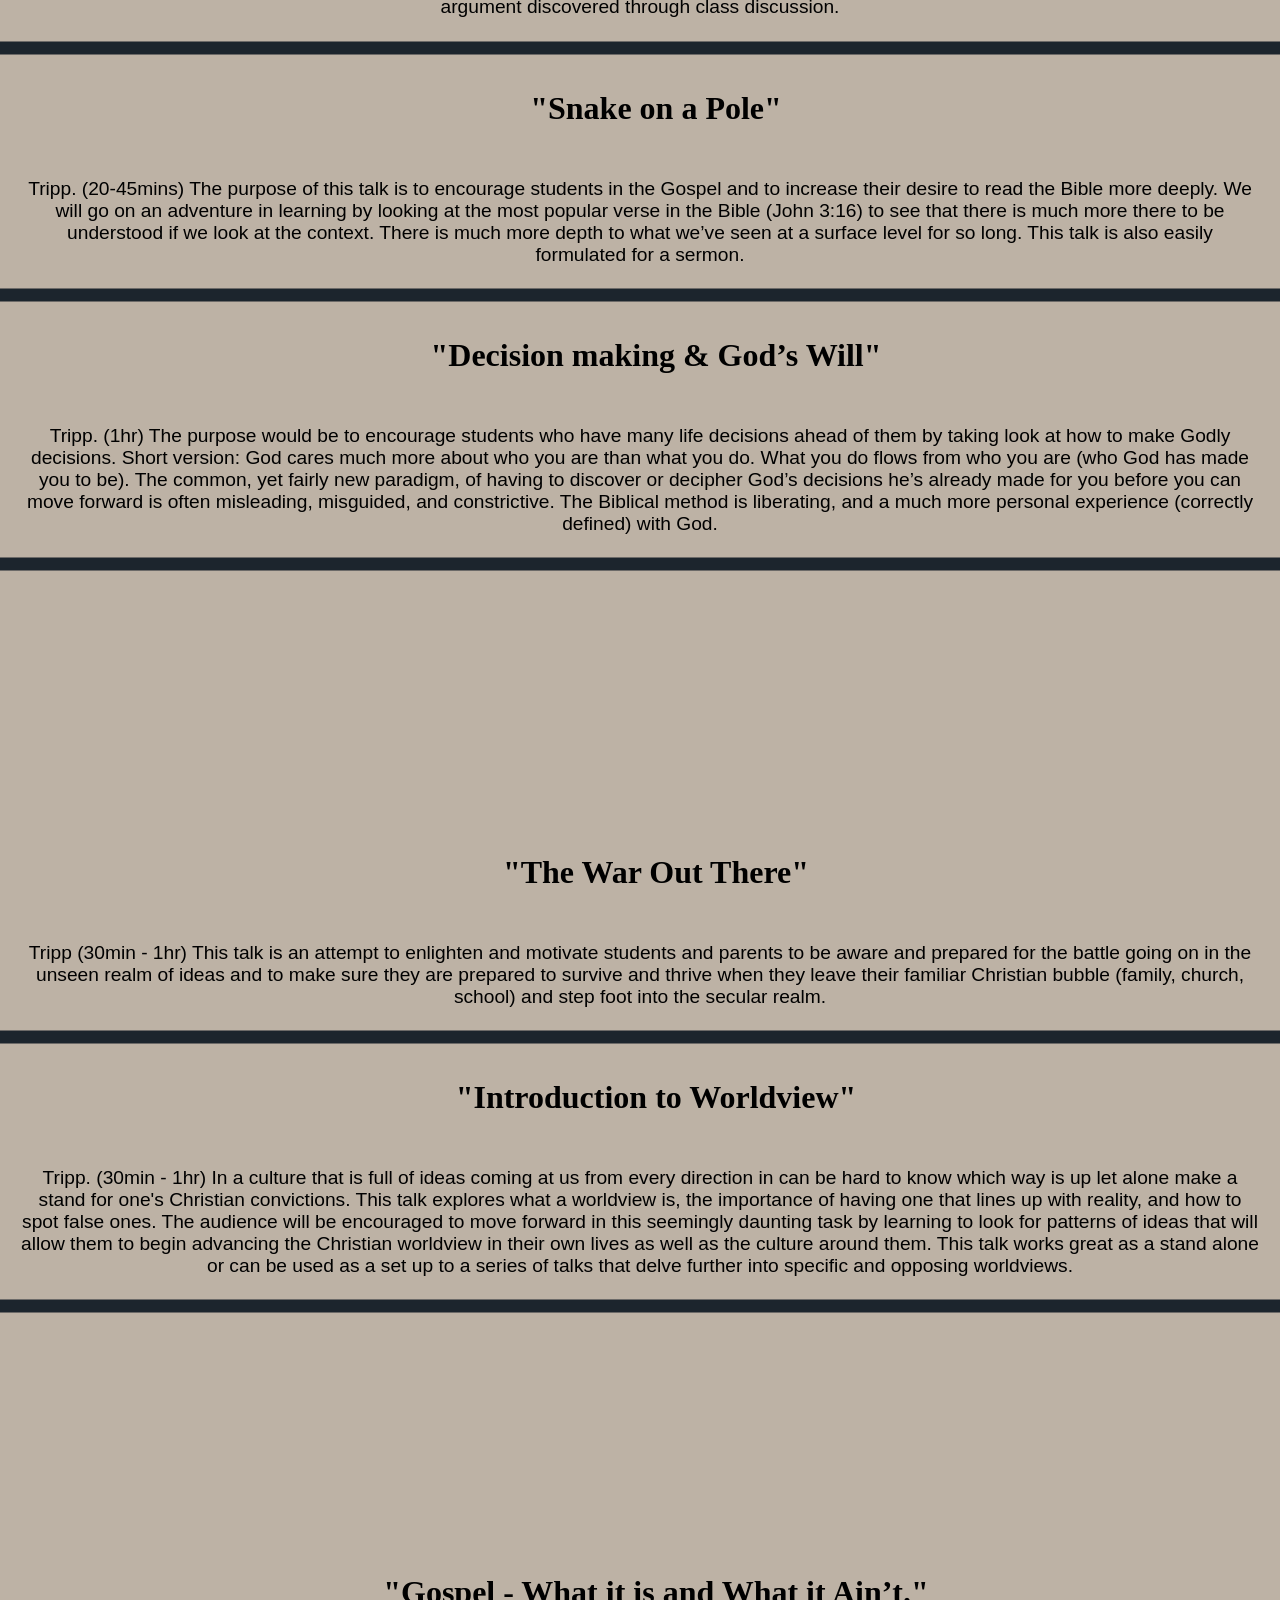
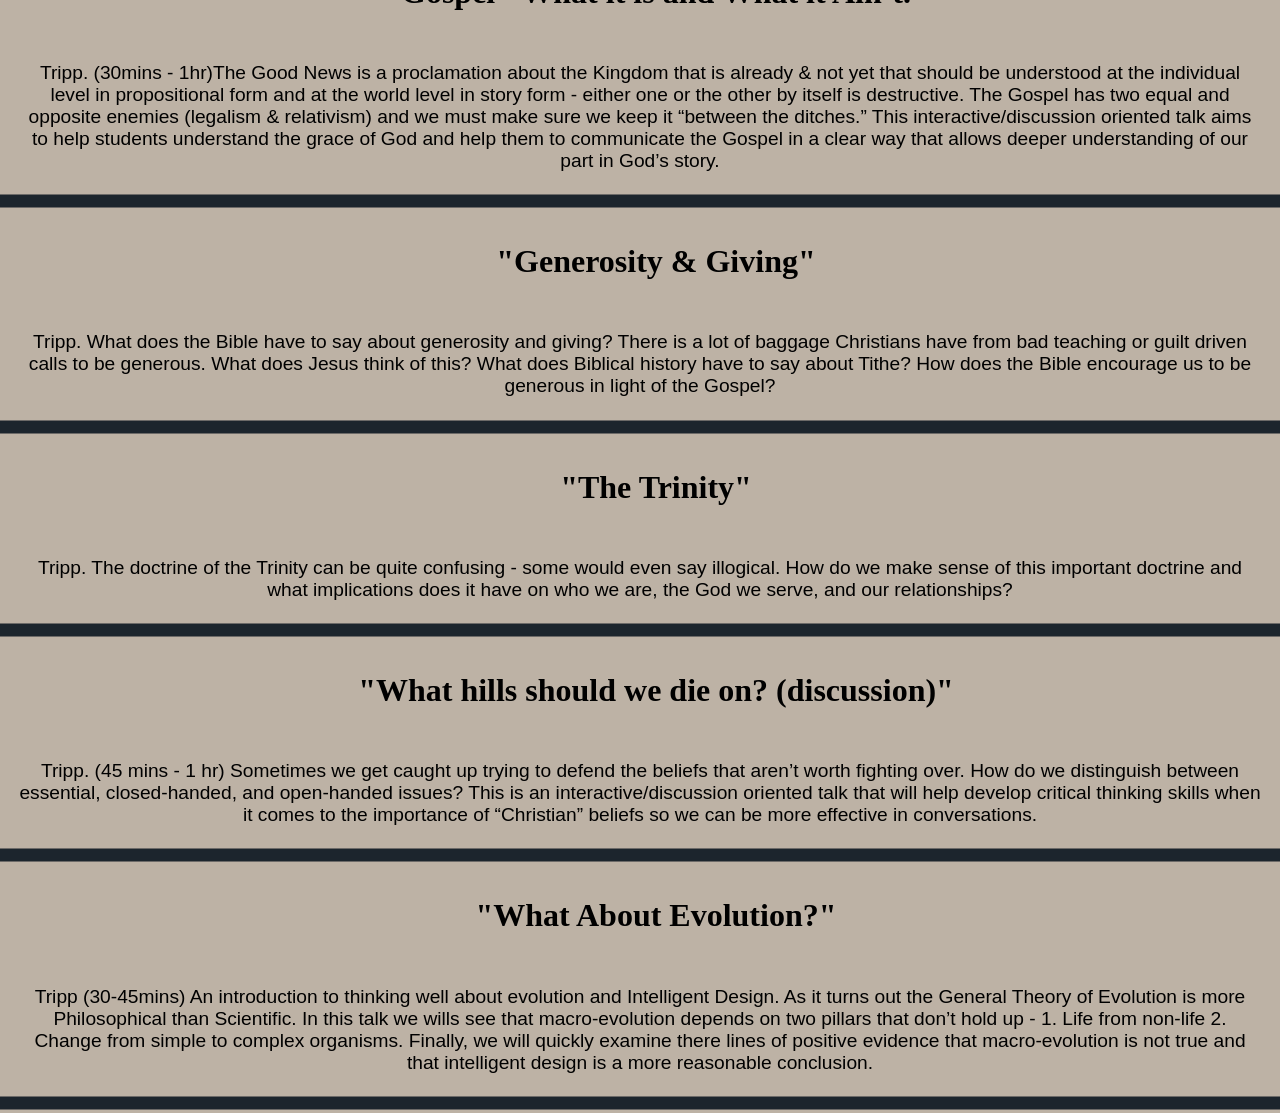
==== commit 0e36480e: "aesthetic changes and new page" ====
--- a/html/about.html
+++ b/html/about.html
@@ -7,6 +7,38 @@
     <link rel="icon" href="Media/Images/favicon.png" type="image/png">
     <title>About</title>
 </head>
+
+<script>
+ document.addEventListener('DOMContentLoaded', function () {
+  const sections = document.querySelectorAll('.section');
+
+  function isInViewport(element) {
+    const rect = element.getBoundingClientRect();
+    return (
+      rect.top >= 0 &&
+      rect.bottom <= (window.innerHeight || document.documentElement.clientHeight)
+    );
+  }
+
+  function toggleSections() {
+    sections.forEach((section) => {
+      if (isInViewport(section)) {
+        section.classList.add('active');
+      }
+    });
+  }
+
+  // Initial check
+  toggleSections();
+
+  // Listen for scroll events
+  window.addEventListener('scroll', function () {
+    toggleSections();
+  });
+});
+
+</script>
+
 <body>
   <nav>
     <a href="index.html"><img src="Media/Images/logoAlmon.png" alt="Logo" class="item" id="logo"></a>
@@ -16,7 +48,7 @@
     <a href="index.html">Home</a>
     <a href="about.html">About</a>
     <a href="contact.html">Contact</a>
-    <a href="#FoxAndTheTurtle">Fox and the Turtle</a>
+    <a href="tandf.html">Fox and the Turtle</a>
     </div>
     </div> 
 </nav>
@@ -27,48 +59,68 @@
   });
 </script>
 
-    <h2>Megan's Past Talks</h2>
+
+<div class="image-container">
+  <img src="Media/Images/megan break 3.jpeg" alt="Megan speaking in a classroom setting">
+  <h1>Megan's Past Talks</h1>
+</div>
+
+
+<div class="section" id="section1">
     <h3>"The Case for Life"</h3>
     <p>(30mins - 1hr) Learn to make and defend a winsome and compelling case for the pro-life view that will stand in the marketplace of ideas. Megan’s training will teach an audience to establish the humanity of the unborn with scientific reasons, and to ground the value of every human being philosophically. She seamlessly weaves her pro-life message with the Gospel, which encourages even those who disagree with her view at the outset. Megan has the ability to tailor this talk to any particular audience. </p>
 
     <svg xmlns="http://www.w3.org/2000/svg" viewBox="0 0 200 2" width="100%" height="20">
         <path d="M0 1h200" stroke="#1C252D" stroke-width="2" />
       </svg>
-
-<h3>"Six Bad Ways that People Argue for Abortion"</h3>
+    </div>
+ 
+
+  <div class="section" id="section2">
+    <h3>"Six Bad Ways that People Argue for Abortion"</h3>
 <p>Megan. (45mins - 1hr) See the truth of the pro-life view shine by coming at it from the other side — the ways abortion advocates argue for abortion — and learn practical ways to respond.</p>
  <svg xmlns="http://www.w3.org/2000/svg" viewBox="0 0 200 2" width="100%" height="20">
         <path d="M0 1h200" stroke="#1C252D" stroke-width="2" />
       </svg>
-
-      <h3>"Just Human"</h3>
+    </div>
+
+      <div class="section" id="section3">
+    <h3>"Just Human"</h3>
 <p>Megan. In a culture that reduces values to “just a,” to be “just human” doesn’t cut it, and the effects have been devastating. Learn how today’s culture answers the question, “What does it mean to be human?” And see how the Christian worldview shines when it tells us that to be “just human” is more than enough. 
 </p>
  <svg xmlns="http://www.w3.org/2000/svg" viewBox="0 0 200 2" width="100%" height="20">
         <path d="M0 1h200" stroke="#1C252D" stroke-width="2" />
       </svg>
-
-      <h3>"Bioethics: An Overview"</h3>
+    </div>
+
+      <div class="section" id="section4">
+    <h3>"Bioethics: An Overview"</h3>
 <p>Megan. A general biblical approach to ethics at the fringes of life (and in between) as bioethics and related technologies continue to rapidly advance.
 </p>
  <svg xmlns="http://www.w3.org/2000/svg" viewBox="0 0 200 2" width="100%" height="20">
         <path d="M0 1h200" stroke="#1C252D" stroke-width="2" />
       </svg>
-
-      <h3>"Beauty: The Art of War"</h3>
+    </div>
+
+      <div class="section" id="section5">
+    <h3>"Beauty: The Art of War"</h3>
 <p>Megan. We live in a culture that thinks it is obsessed with beauty, but beauty has been brushed aside as unimportant, something that is only “in the eye of the beholder.” As a result, we actually live in a culture that is starving for it. Megan demonstrates that beauty is not only real but vital. Learn how beauty has been defined, the effects that it has, and how it awakens longing within us. Explore beauty as it relates to God, to art, and to us; and leave knowing that every beautiful contribution you make is an act of defiance against brokenness and death.</p>
  <svg xmlns="http://www.w3.org/2000/svg" viewBox="0 0 200 2" width="100%" height="20">
         <path d="M0 1h200" stroke="#1C252D" stroke-width="2" />
       </svg>
-
-      <h3>"The Bankruptcy of Moral Relativism"</h3>
+    </div>
+
+      <div class="section" id="section6">
+    <h3>"The Bankruptcy of Moral Relativism"</h3>
 <p>Megan.  Relativism will probably be the biggest confronter of these students as they leave home/church/school. Any claim to truth, especially truth religious or moral in nature is categorized as a preference by our world.  Students need to be able to recognize and combat this and make sure they haven’t relativized their own thoughts in regards to their Christian Convictions.
 </p>
  <svg xmlns="http://www.w3.org/2000/svg" viewBox="0 0 200 2" width="100%" height="20">
         <path d="M0 1h200" stroke="#1C252D" stroke-width="2" />
       </svg>
-
-      <h3>"Lessons from Babylon"</h3>
+    </div>
+
+      <div class="section" id="section7">
+    <h3>"Lessons from Babylon"</h3>
 <p>Megan.  Learning from Daniel and his friends in Babylon on how to
 
     engage our own culture effectively on some of today’s key issues.
@@ -77,111 +129,139 @@
  <svg xmlns="http://www.w3.org/2000/svg" viewBox="0 0 200 2" width="100%" height="20">
         <path d="M0 1h200" stroke="#1C252D" stroke-width="2" />
       </svg>
-
-      <h3>"Preparing Christian Students for College Challenges"</h3>
+    </div>
+
+      <div class="section" id="section8">
+    <h3>"Preparing Christian Students for College Challenges"</h3>
 <p>Megan. What commonalities exist for those students who not only navigate young adulthood well, but thrive? Learn the intellectual challenges most prevalent on college campuses, how the Christian worldview shines in response, and which practices help the most.
 </p>
  <svg xmlns="http://www.w3.org/2000/svg" viewBox="0 0 200 2" width="100%" height="20">
         <path d="M0 1h200" stroke="#1C252D" stroke-width="2" />
       </svg>
-
-      <h3>"Does What We Think About Marriage ‘Ring’ True?"</h3>
+    </div>
+
+      <div class="section" id="section9">
+    <h3>"Does What We Think About Marriage ‘Ring’ True?"</h3>
 <p>Megan. (45mins - 1hr) A natural law approach to the question, “Is marriage real like gravity?” that locates marriage, the triad of father, mother, child[ren], as an essential part of the world we live in, and demonstrates its benefits to society through historical, sociological, and anthropological evidences.
 
 </p>
  <svg xmlns="http://www.w3.org/2000/svg" viewBox="0 0 200 2" width="100%" height="20">
         <path d="M0 1h200" stroke="#1C252D" stroke-width="2" />
       </svg>
-
-      <h3>"The Great ‘Divorces’ "</h3>
+    </div>
+
+      <div class="section" id="section10">
+    <h3>"The Great ‘Divorces’ "</h3>
 <p>Megan (45mins - 1 hr) (NOTE: Given in conjunction with Does What We Think About Marriage ‘Ring’ True?) If marriage is a part of reality, why has our definition of it shifted? A look at how the sexual revolution ‘divorced’ relationships between sex, marriage, and procreation, and what effects it has had on the air we breathe when it comes to those areas now.
 
 </p>
  <svg xmlns="http://www.w3.org/2000/svg" viewBox="0 0 200 2" width="100%" height="20">
         <path d="M0 1h200" stroke="#1C252D" stroke-width="2" />
       </svg>
-
-      <h3>"Marriage & Sexuality"</h3>
+    </div>
+
+      <div class="section" id="section11">
+    <h3>"Marriage & Sexuality"</h3>
 <p>Megan. (45mins - 1 hr) A shortened combination of the above two talks “Does What We Think About Marriage ‘Ring’ True?” And  “The Great Divorces”
 
 </p>
  <svg xmlns="http://www.w3.org/2000/svg" viewBox="0 0 200 2" width="100%" height="20">
         <path d="M0 1h200" stroke="#1C252D" stroke-width="2" />
       </svg>
-
-      <h3>"Tactics"</h3>
+    </div>
+
+      <div class="section" id="section12">
+    <h3>"Tactics"</h3>
 <p>Tripp and/or Megan.  How to discuss your Christian convictions. This can be an intro talk of a short length or a course that can be up to 6 hours in length. We discuss the best approaches to having productive and grace-filled discussions about Christianity in any setting. This course is directly modeled after the book Tactics, How to discuss your Christian Convictions by Greg Koukl.
 
 </p>
  <svg xmlns="http://www.w3.org/2000/svg" viewBox="0 0 200 2" width="100%" height="20">
         <path d="M0 1h200" stroke="#1C252D" stroke-width="2" />
       </svg>
-
-      <h3>"Dating Discussion"</h3>
+    </div>
+
+      <div class="section" id="section13">
+    <h3>"Dating Discussion"</h3>
 <p>Megan and Tripp. (30mins - as long as needed) — Megan and Tripp.  Student directed Q&A/discussion on the topic of dating. Normally it starts with sharing our story followed by group Q&A. If time (another 30mins minimum) and circumstances allow, then we add on an option of breaking up into guys and girls for questions - Megan and I switch between the two groups.  This takes more than 45mins for sure, but the students always love it.  The difference here would be that your students wouldn’t know us at all. Summit students have already had some exposure to us.
 
 </p>
  <svg xmlns="http://www.w3.org/2000/svg" viewBox="0 0 200 2" width="100%" height="20">
         <path d="M0 1h200" stroke="#1C252D" stroke-width="2" />
       </svg>
-
-      <h3>"The Resurrection: A B.E.A.R. of an Argument"</h3>
+    </div>
+
+      <div class="section" id="section14">
+    <h3>"The Resurrection: A B.E.A.R. of an Argument"</h3>
 <p>Megan or Tripp. According to Paul, Christianity hinges on the Resurrection of Jesus. If he didn’t rise from the dead, our faith is in vain. If he did…it changes everything. Learn to argue for the validity of the Resurrection of Christ using the minimal facts that even the toughest critics of Christianity accept as historically accurate.
 
 </p>
  <svg xmlns="http://www.w3.org/2000/svg" viewBox="0 0 200 2" width="100%" height="20">
         <path d="M0 1h200" stroke="#1C252D" stroke-width="2" />
       </svg>
-
-      <h3>"Atheist (or Deconstructed Christian) Role play"</h3>
+    </div>
+
+      <div class="section" id="section15">
+    <h3>"Atheist (or Deconstructed Christian) Role play"</h3>
 <p>Tripp (45min - 1hr)  The purpose of this talk is to give Christian students experience conversing with people who don’t believe like they do, demonstrate they aren’t as prepared as they think they are, and encourage them to pay attention as their primary teachers seek to prepare them to engage the world that is in opposition to Christianity. This talk works very well towards the beginning of the year in a worldview/apologetics/bible type class or in a youth group setting. This talk does create a need for follow up. There needs to be a teacher in place or additional time for me to unpack some of the ideas I throw at them.
 
 </p>
  <svg xmlns="http://www.w3.org/2000/svg" viewBox="0 0 200 2" width="100%" height="20">
         <path d="M0 1h200" stroke="#1C252D" stroke-width="2" />
       </svg>
-
-      <h3>"Bible, Is it God’s Word? "</h3>
+    </div>
+
+      <div class="section" id="section16">
+    <h3>"Bible, Is it God’s Word? "</h3>
 <p>Tripp. (45min - 1hr) Is the Bible a book by men about God or is it a book to men by God. (special revelation) I make a cumulative case giving interactive examples of evidence that demonstrates that is most reasonable to conclude that God is the author. We talk about proof, general vs special revelation, 6 evidences to make the case. If there is enough time we talk about transmission of the Biblical text to demonstrate what we have now is what was originally written down.
 
 </p>
  <svg xmlns="http://www.w3.org/2000/svg" viewBox="0 0 200 2" width="100%" height="20">
         <path d="M0 1h200" stroke="#1C252D" stroke-width="2" />
       </svg>
-
-      <h3>"If God, Why Evil? "</h3>
+    </div>
+
+      <div class="section" id="section17">
+    <h3>"If God, Why Evil? "</h3>
 <p>Tripp. (30mins - 1hr)  This talk addresses the argument that since evil exists then a God who is all powerful and all good does not exist. We interactively deal with this argument on an intellectual level by addressing a typically proposed syllogism. We finish by talking about how to deal with individuals who are making this claim. Often what sounds like an intellectual objection is often an emotional one. The attempt will be to deal with this issue at a head (intellectual), heart (relational), hands (practical) level.
 
 </p>
  <svg xmlns="http://www.w3.org/2000/svg" viewBox="0 0 200 2" width="100%" height="20">
         <path d="M0 1h200" stroke="#1C252D" stroke-width="2" />
       </svg>
-
-      <h3>"Does God Exist? "</h3>
+    </div>
+
+      <div class="section" id="section18">
+    <h3>"Does God Exist? "</h3>
 <p>Tripp. (30mins - 1hr) Making a reasonable case for the existence of God from  philosophical and scientific reflection. A basic cosmological argument discovered through class discussion. 
 
 </p>
  <svg xmlns="http://www.w3.org/2000/svg" viewBox="0 0 200 2" width="100%" height="20">
         <path d="M0 1h200" stroke="#1C252D" stroke-width="2" />
       </svg>
-
-      <h3>"Snake on a Pole"</h3>
+    </div>
+
+      <div class="section" id="section19">
+    <h3>"Snake on a Pole"</h3>
 <p>Tripp. (20-45mins) The purpose of this talk is to encourage students in the Gospel and to increase their desire to read the Bible more deeply. We will go on an adventure in learning by looking at the most popular verse in the Bible (John 3:16) to see that there is much more there to be understood if we look at the context. There is much more depth to what we’ve seen at a surface level for so long.  This talk is also easily formulated for a sermon.
 
 </p>
  <svg xmlns="http://www.w3.org/2000/svg" viewBox="0 0 200 2" width="100%" height="20">
         <path d="M0 1h200" stroke="#1C252D" stroke-width="2" />
       </svg>
-
-      <h3>"Decision making & God’s Will"</h3>
+    </div>
+
+      <div class="section" id="section20">
+    <h3>"Decision making & God’s Will"</h3>
 <p>Tripp. (1hr) The purpose would be to encourage students who have many life decisions ahead of them by taking look at how to make Godly decisions. Short version: God cares much more about who you are than what you do.  What you do flows from who you are (who God has made you to be). The common, yet fairly new paradigm, of having to discover or decipher God’s decisions he’s already made for you before you can move forward is often misleading, misguided, and constrictive. The Biblical method is liberating, and a much more personal experience (correctly defined) with God.
 
 </p>
  <svg xmlns="http://www.w3.org/2000/svg" viewBox="0 0 200 2" width="100%" height="20">
         <path d="M0 1h200" stroke="#1C252D" stroke-width="2" />
       </svg>
-
-      <h3>"Jesus, the Only Way?"</h3>
+    </div>
+
+      <div class="section" id="section21">
+    <h3>"Jesus, the Only Way?"</h3>
 <p>Tripp. (50mins - 1 hr) The culture has some responses and questions regarding the Christian claim that the person and work of Jesus is the only means of salvation.  
 
     "That is narrow-minded." "Christians are so arrogant." "All religions are basically the same." "What about those who've never heard of Jesus?" "Are you telling me people go to hell just because they don't believe in Jesus?" 
@@ -192,24 +272,30 @@
  <svg xmlns="http://www.w3.org/2000/svg" viewBox="0 0 200 2" width="100%" height="20">
         <path d="M0 1h200" stroke="#1C252D" stroke-width="2" />
       </svg>
-
-      <h3>"The War Out There"</h3>
+    </div>
+
+      <div class="section" id="section22">
+    <h3>"The War Out There"</h3>
 <p>Tripp (30min - 1hr) This talk is an attempt to enlighten and motivate students and parents to be aware and prepared for the battle going on in the unseen realm of ideas and to make sure they are prepared to survive and thrive when they leave their familiar Christian bubble (family, church, school) and step foot into the secular realm.
 
 </p>
  <svg xmlns="http://www.w3.org/2000/svg" viewBox="0 0 200 2" width="100%" height="20">
         <path d="M0 1h200" stroke="#1C252D" stroke-width="2" />
       </svg>
+    </div>
       
-      <h3>"Introduction to Worldview"</h3>
+      <div class="section" id="section23">
+    <h3>"Introduction to Worldview"</h3>
       <p>Tripp. (30min - 1hr) In a culture that is full of ideas coming at us from every direction in can be hard to know which way is up let alone make a stand for one's Christian convictions. This talk explores what a worldview is, the importance of having one that lines up with reality, and how to spot false ones. The audience will be encouraged to move forward in this seemingly daunting task by learning to look for patterns of ideas that will allow them to begin advancing the Christian worldview in their own lives as well as the culture around them.  This talk works great as a stand alone or can be used as a set up to a series of talks that delve further into specific and opposing worldviews.
 
       </p>
        <svg xmlns="http://www.w3.org/2000/svg" viewBox="0 0 200 2" width="100%" height="20">
               <path d="M0 1h200" stroke="#1C252D" stroke-width="2" />
             </svg>
-
-            <h3>"5 Worldview talks"</h3>
+    </div>
+
+            <div class="section" id="section24">
+    <h3>"5 Worldview talks"</h3>
             <p>Tripp. 45-85mins each. These could be given as stand alone talks or in succession following the Intro to Worldview talk. The aim would be to help equip students to recognize worldview promoted in the culture and to know how to respond and engage with them in a winsome manner.
 
                 • Christian
@@ -226,46 +312,57 @@
              <svg xmlns="http://www.w3.org/2000/svg" viewBox="0 0 200 2" width="100%" height="20">
                     <path d="M0 1h200" stroke="#1C252D" stroke-width="2" />
                   </svg>
-            
-                  <h3>"Gospel - What it is and What it Ain’t."</h3>
+    </div>
+            
+                  <div class="section" id="section25">
+    <h3>"Gospel - What it is and What it Ain’t."</h3>
             <p>Tripp. (30mins - 1hr)The Good News is a proclamation about the Kingdom that is already & not yet that should be understood at the individual level in propositional form and at the world level in story form - either one or the other by itself is destructive. The Gospel has two equal and opposite enemies (legalism & relativism) and we must make sure we keep it “between the ditches.” This interactive/discussion oriented talk aims to help students understand the grace of God and help them to communicate the Gospel in a clear way that allows deeper understanding of our part in God’s story.
 
             </p>
              <svg xmlns="http://www.w3.org/2000/svg" viewBox="0 0 200 2" width="100%" height="20">
                     <path d="M0 1h200" stroke="#1C252D" stroke-width="2" />
                   </svg>
-            
-                  <h3>"Generosity & Giving"</h3>
+    </div>
+            
+                  <div class="section" id="section26">
+    <h3>"Generosity & Giving"</h3>
             <p>Tripp. What does the Bible have to say about generosity and giving? There is a lot of baggage Christians have from bad teaching or guilt driven calls to be generous. What does Jesus think of this? What does Biblical history have to say about Tithe? How does the Bible encourage us to be generous in light of the Gospel?
 
             </p>
              <svg xmlns="http://www.w3.org/2000/svg" viewBox="0 0 200 2" width="100%" height="20">
                     <path d="M0 1h200" stroke="#1C252D" stroke-width="2" />
                   </svg>
-            
-                  <h3>"The Trinity"</h3>
+    </div>
+            
+                  <div class="section" id="section27">
+    <h3>"The Trinity"</h3>
             <p>Tripp. The doctrine of the Trinity can be quite confusing - some would even say illogical. How do we make sense of this important doctrine and what implications does it have on who we are, the God we serve, and our relationships?
 
             </p>
              <svg xmlns="http://www.w3.org/2000/svg" viewBox="0 0 200 2" width="100%" height="20">
                     <path d="M0 1h200" stroke="#1C252D" stroke-width="2" />
                   </svg>
-            
-                  <h3>"What hills should we die on? (discussion)"</h3>
+    </div>
+            
+                  <div class="section" id="section28">
+    <h3>"What hills should we die on? (discussion)"</h3>
             <p>Tripp. (45 mins - 1 hr) Sometimes we get caught up trying to defend the beliefs that aren’t worth fighting over. How do we distinguish between essential, closed-handed, and open-handed issues?  This is an interactive/discussion oriented talk that will help develop critical thinking skills when it comes to the importance of “Christian” beliefs so we can be more effective in conversations. 
 
             </p>
              <svg xmlns="http://www.w3.org/2000/svg" viewBox="0 0 200 2" width="100%" height="20">
                     <path d="M0 1h200" stroke="#1C252D" stroke-width="2" />
                   </svg>
-            
-                  <h3>"What About Evolution?"</h3>
+    </div>
+            
+                  <div class="section" id="section29">
+    <h3>"What About Evolution?"</h3>
             <p>Tripp (30-45mins) An introduction to thinking well about evolution and Intelligent Design. As it turns out the General Theory of Evolution is more Philosophical than Scientific. In this talk we wills see that macro-evolution depends on two pillars that don’t hold up - 1. Life from non-life 2. Change from simple to complex organisms.  Finally, we will quickly examine there lines of positive evidence that macro-evolution is not true and that intelligent design is a more reasonable conclusion.
 
             </p>
              <svg xmlns="http://www.w3.org/2000/svg" viewBox="0 0 200 2" width="100%" height="20">
                     <path d="M0 1h200" stroke="#1C252D" stroke-width="2" />
                   </svg>
+    </div>
             
 
       
--- a/html/Media/styles/about.css
+++ b/html/Media/styles/about.css
@@ -5,7 +5,6 @@
     font-family: 'Arial', sans-serif;
     margin: 0;
     padding: 0;
-    height: 100vh;
   }
   section {
     display: flex;
@@ -26,7 +25,6 @@
     position: sticky;
     top: 0;
     z-index:  1000;
-    margin-bottom: 6em;
   }
 
   nav img {
@@ -96,4 +94,49 @@
 }
   h2 {text-align: center; color: #1C252D; font-family: 'Bebas Neue'; font-size: 4em;}
   h3 {padding-left: 1em; font-size: 2em; font-family: 'Bebas Neue';}
-  p {padding-left: 1em; padding-right: 1em;}+  p {padding-left: 1em; padding-right: 1em; font-size: 1.2em;}
+
+
+  body {
+    margin: 0;
+    font-family: 'Arial', sans-serif;
+  }
+  
+  .section {
+    display: flex;
+    flex-direction: column;
+    align-items: center;
+    justify-content: center;
+    text-align: center;
+    opacity: 0;
+    transform: translateY(20px);
+    transition: opacity 0.5s, transform 0.5s;
+  }
+  
+  .section.active {
+    opacity: 1;
+    transform: translateY(0);
+  }
+  
+  .image-container {
+    position: relative;
+    width: 100%;
+  }
+  
+  img {
+    width: 100%;
+    height: auto;
+    display: block;
+  }
+  
+  h1 {
+    font-family: 'Bebas Neue';
+    position: absolute;
+    top: 50%;
+    left: 50%;
+    transform: translate(-50%, -50%);
+    color: white; /* Adjust text color */
+    text-align: center;
+    font-size: 4em; /* Adjust font size */
+    text-shadow: #1C252D .1em .1em;
+  }
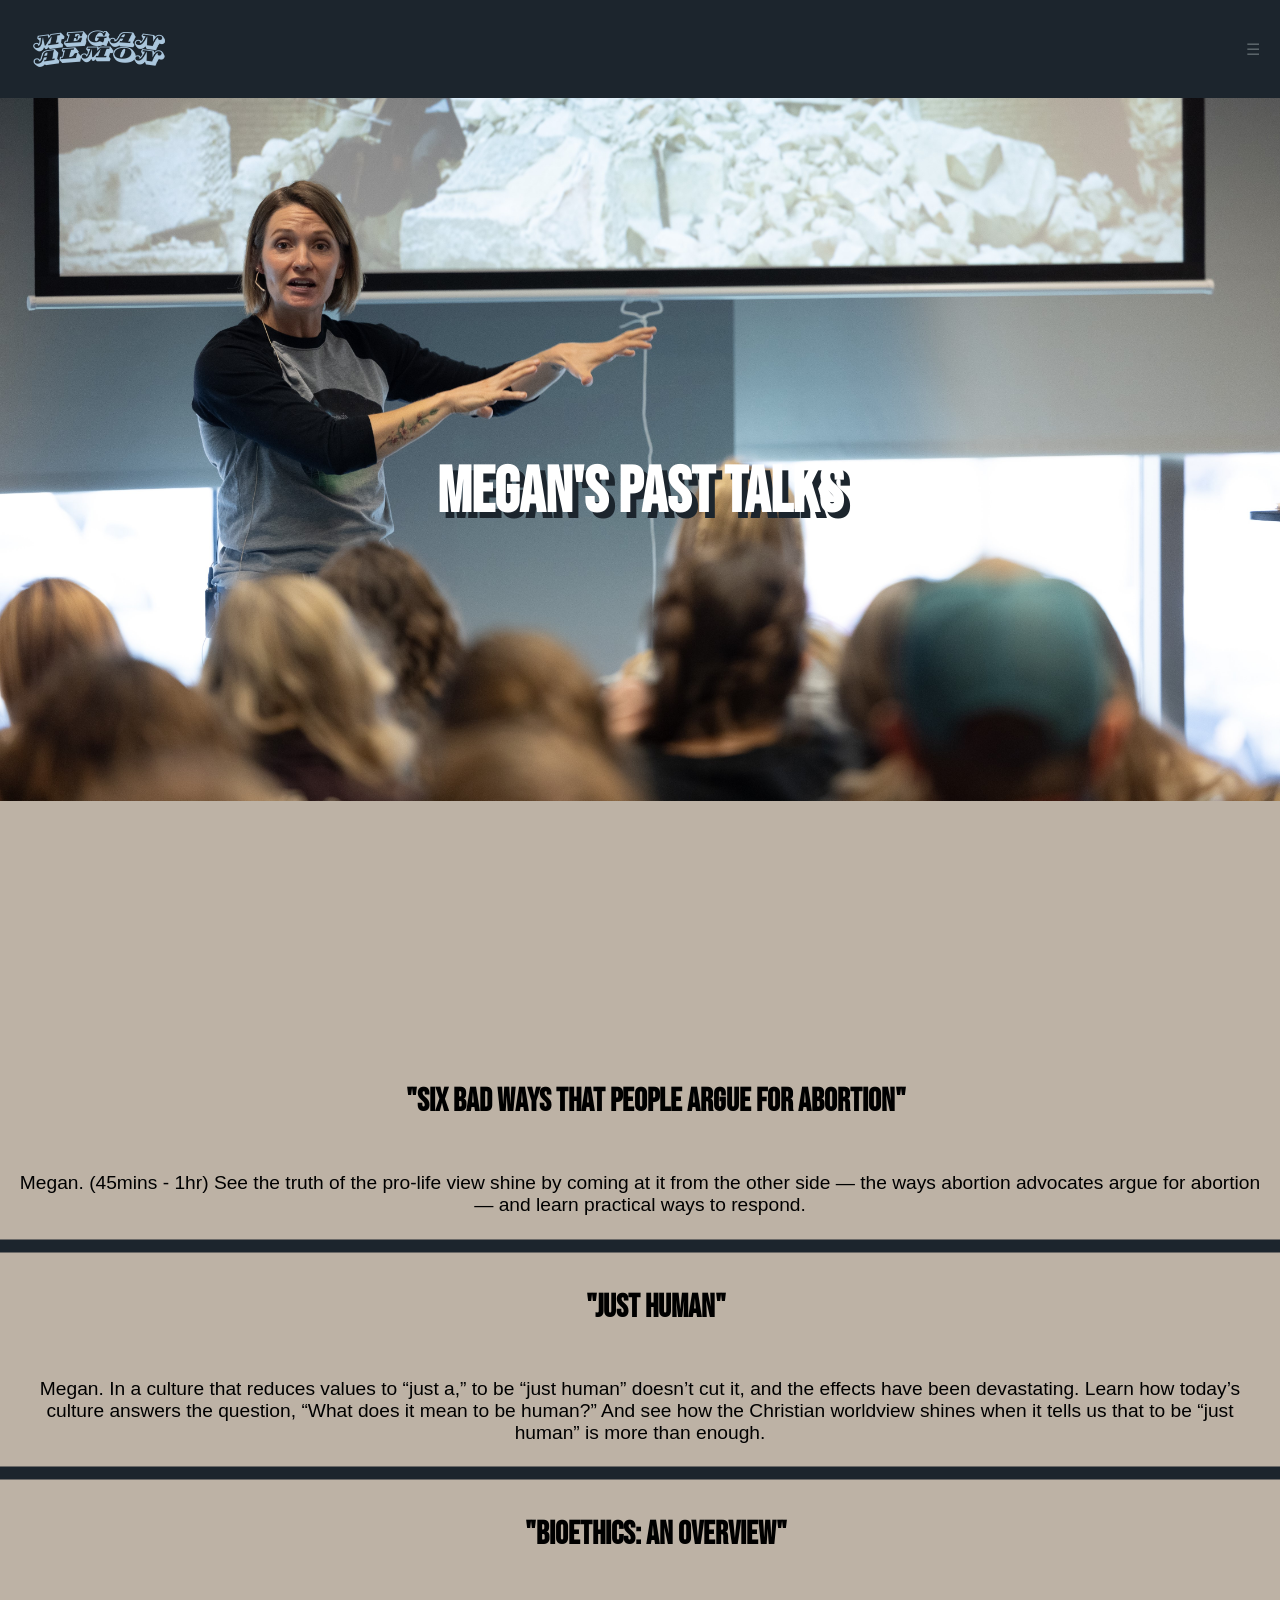
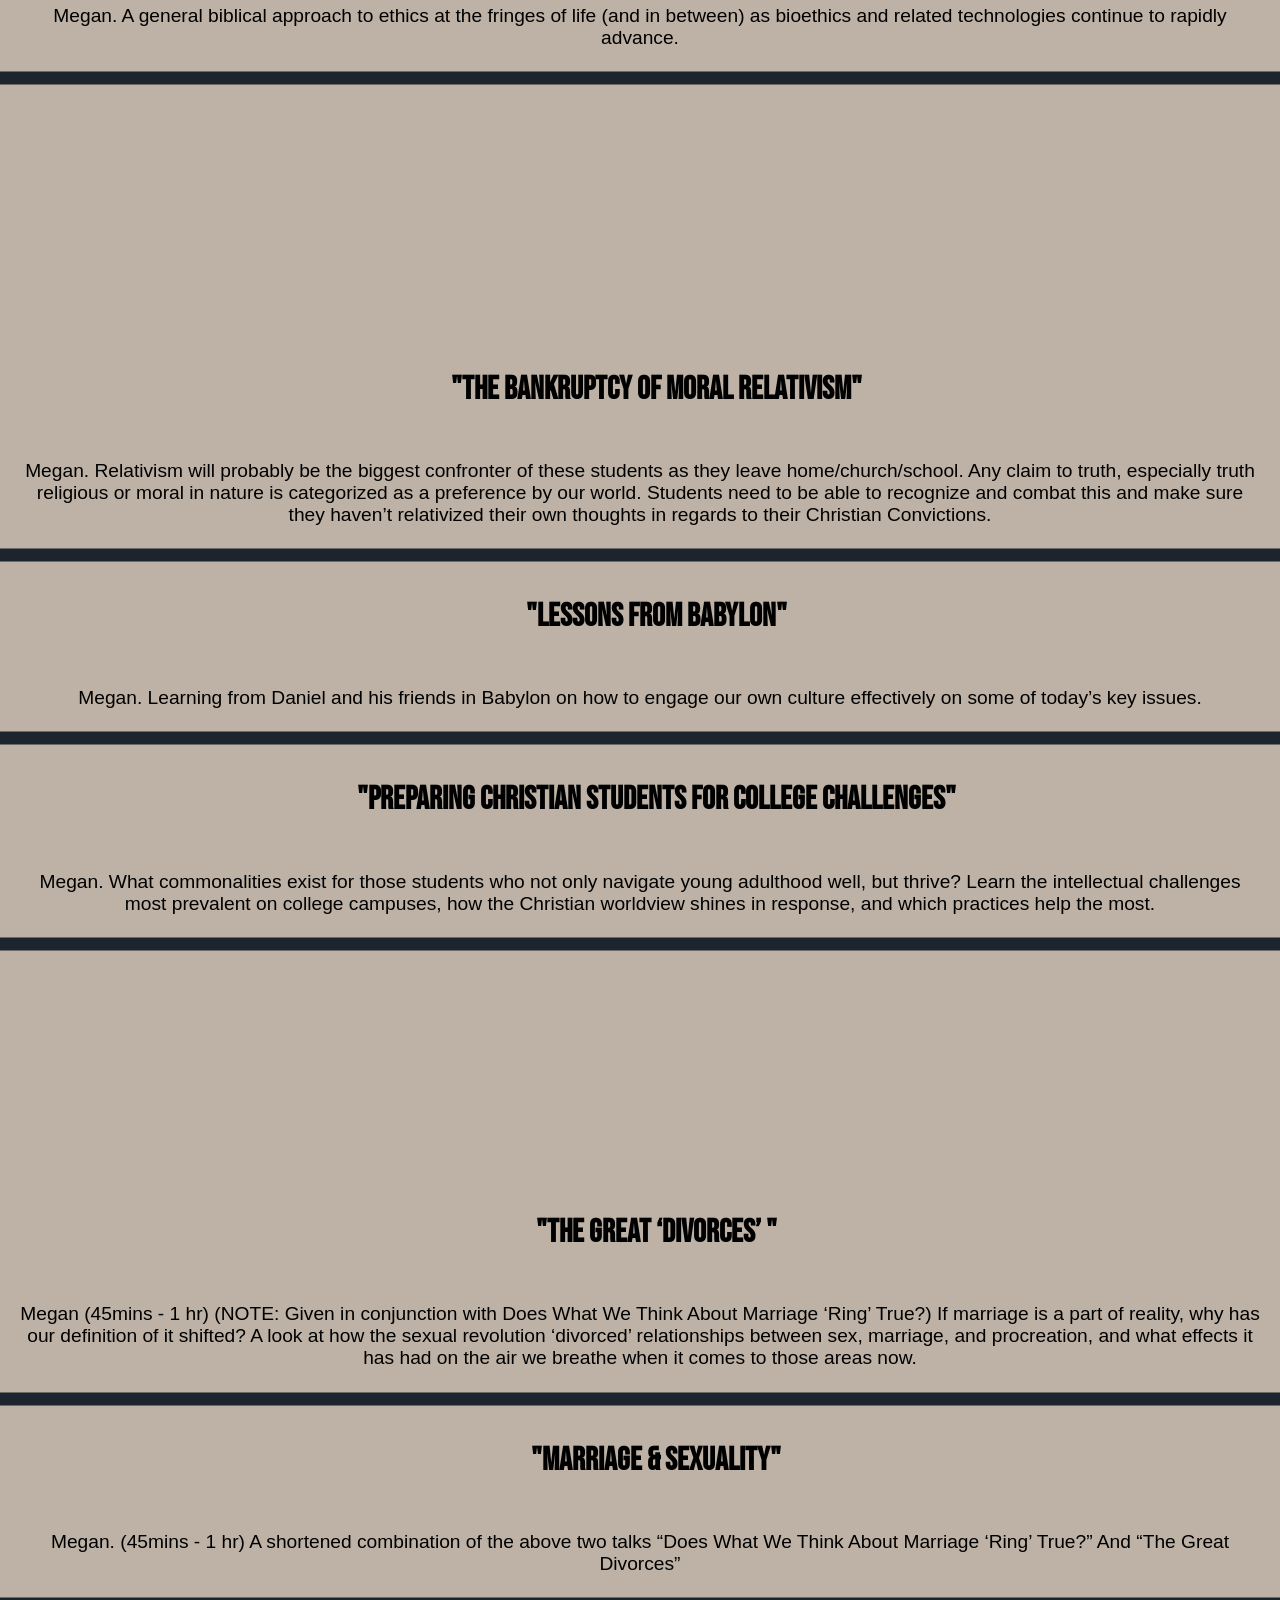
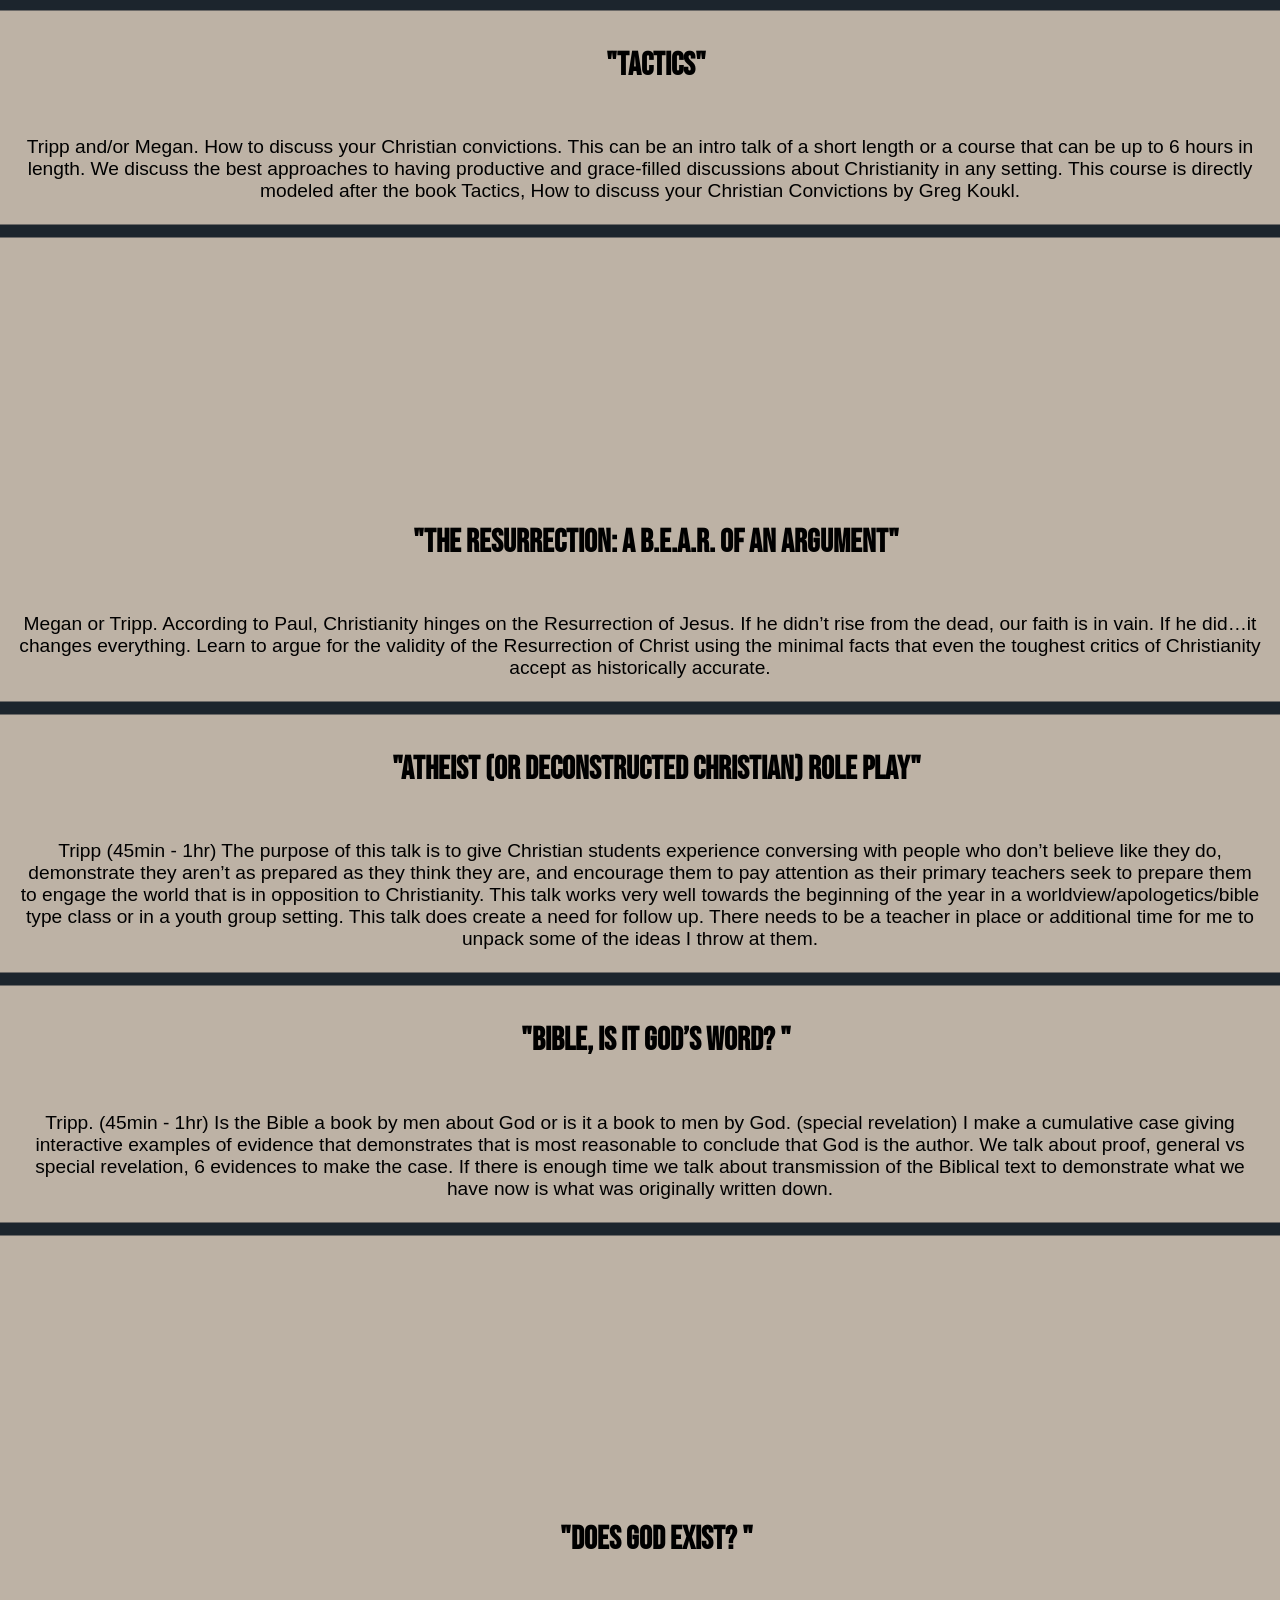
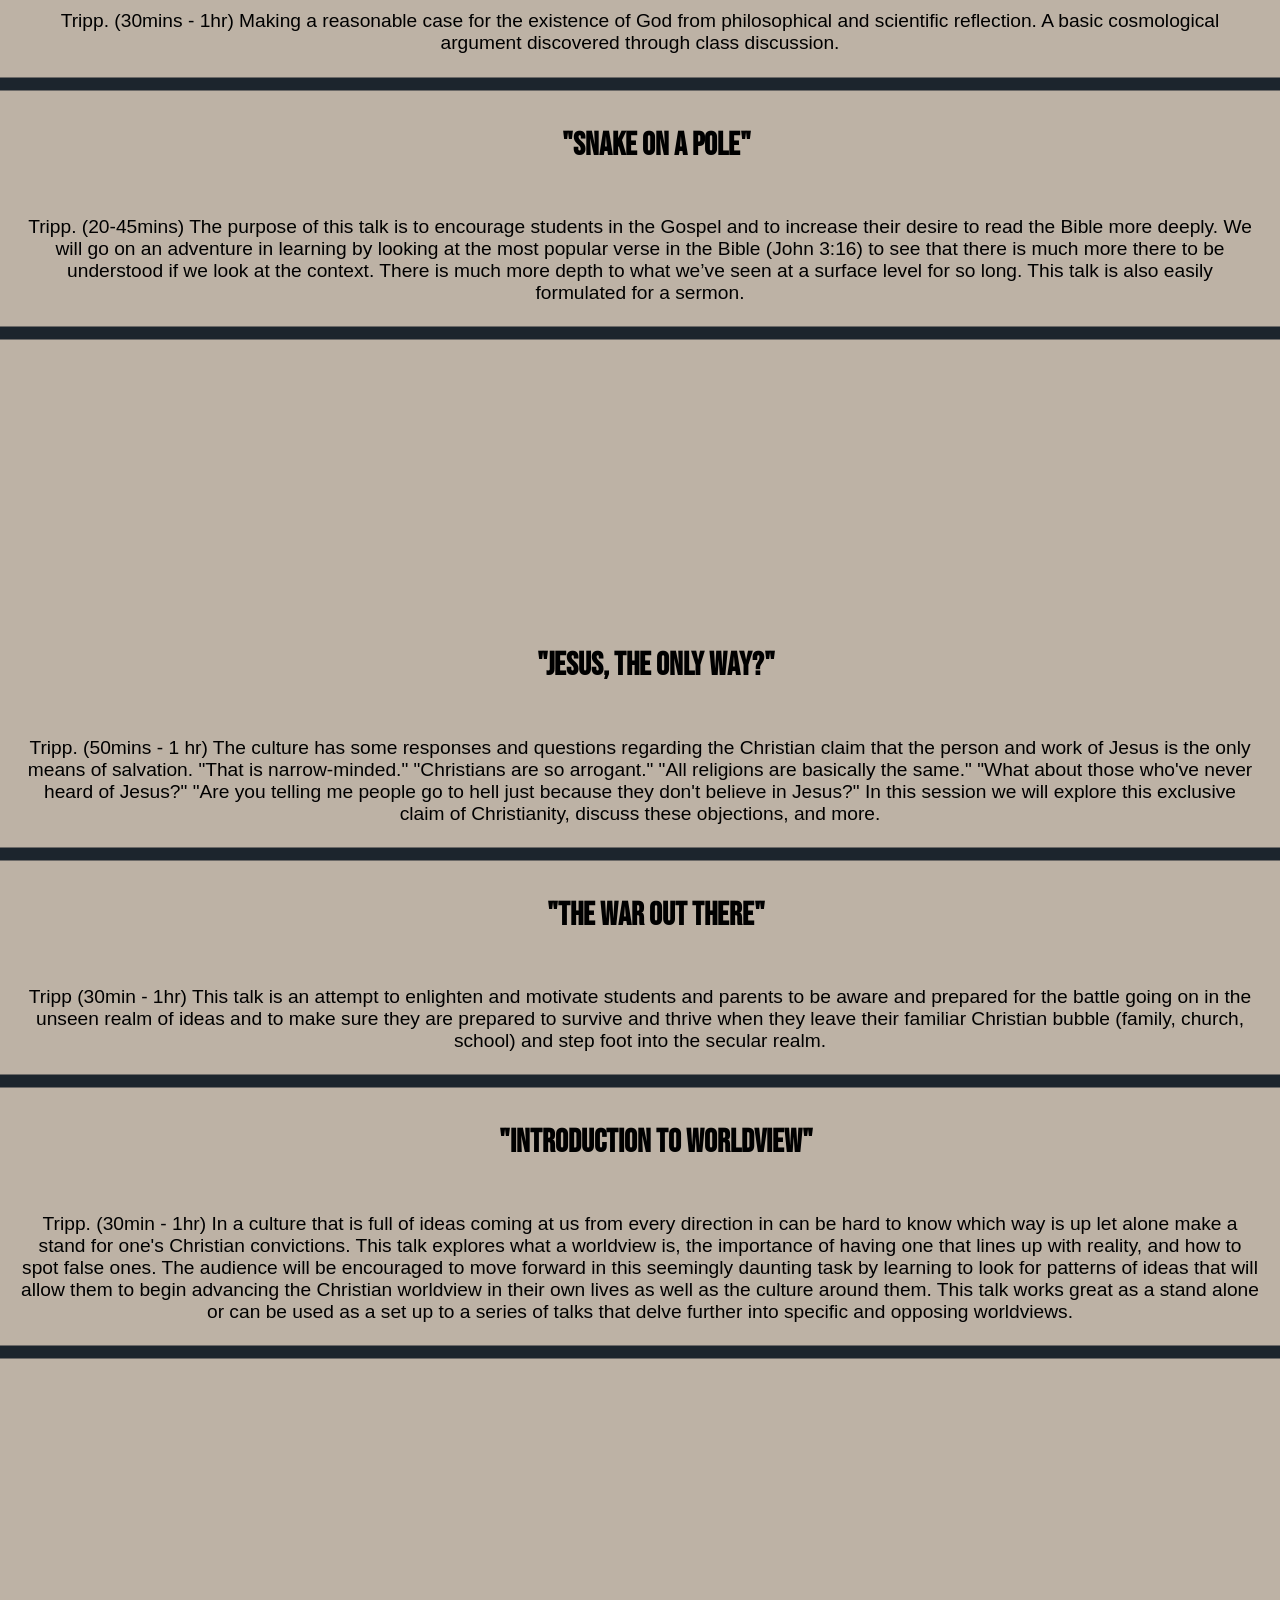
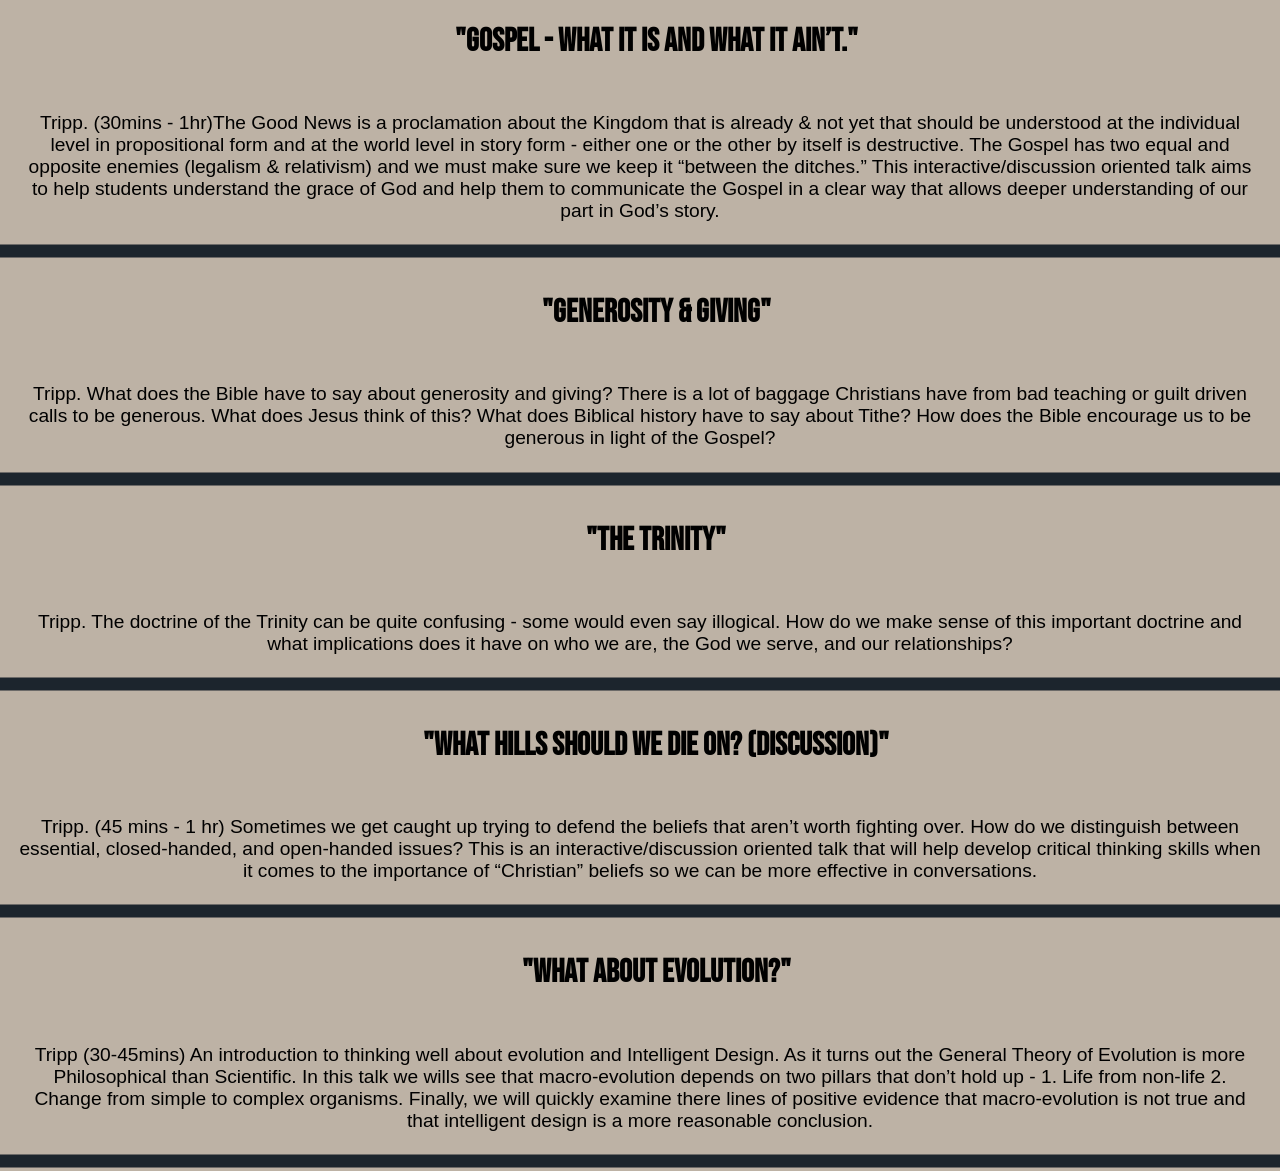
==== commit c87acbbe: "new page" ====
--- a/html/about.html
+++ b/html/about.html
@@ -48,6 +48,7 @@
     <a href="index.html">Home</a>
     <a href="about.html">About</a>
     <a href="contact.html">Contact</a>
+    <a href="resources.html">Resources</a>
     <a href="tandf.html">Fox and the Turtle</a>
     </div>
     </div> 
--- a/html/Media/styles/about.css
+++ b/html/Media/styles/about.css
@@ -5,6 +5,7 @@
     font-family: 'Arial', sans-serif;
     margin: 0;
     padding: 0;
+    
   }
   section {
     display: flex;
@@ -13,7 +14,7 @@
   }
   @font-face {
     font-family: 'Bebas Neue';
-    src: url('../Media/fonts/Bebas_Neue/BebasNeue-Regular.ttf')
+    src: url('../fonts/Bebas_Neue/BebasNeue-Regular.ttf')
   }
 
   nav {
@@ -139,4 +140,8 @@
     text-align: center;
     font-size: 4em; /* Adjust font size */
     text-shadow: #1C252D .1em .1em;
-  }+  }
+
+::-webkit-scrollbar {
+  width: 0; 
+}
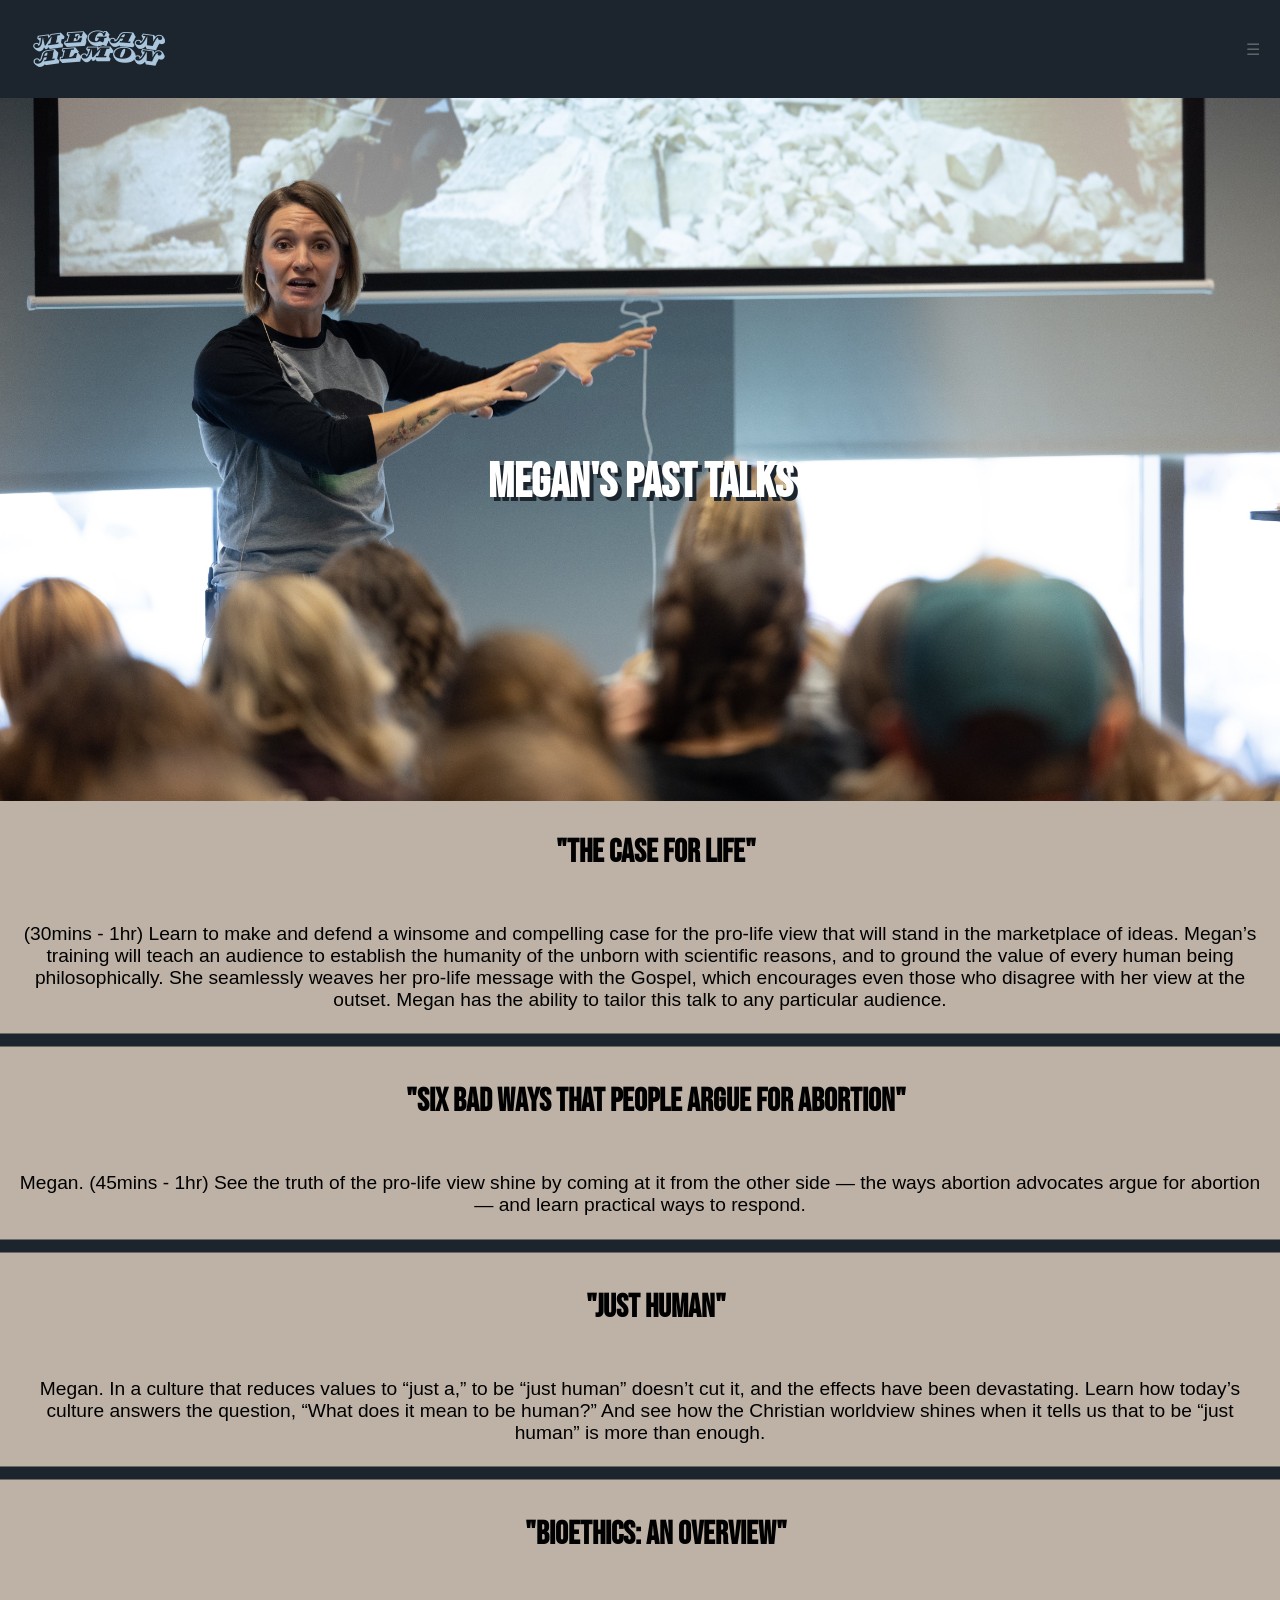
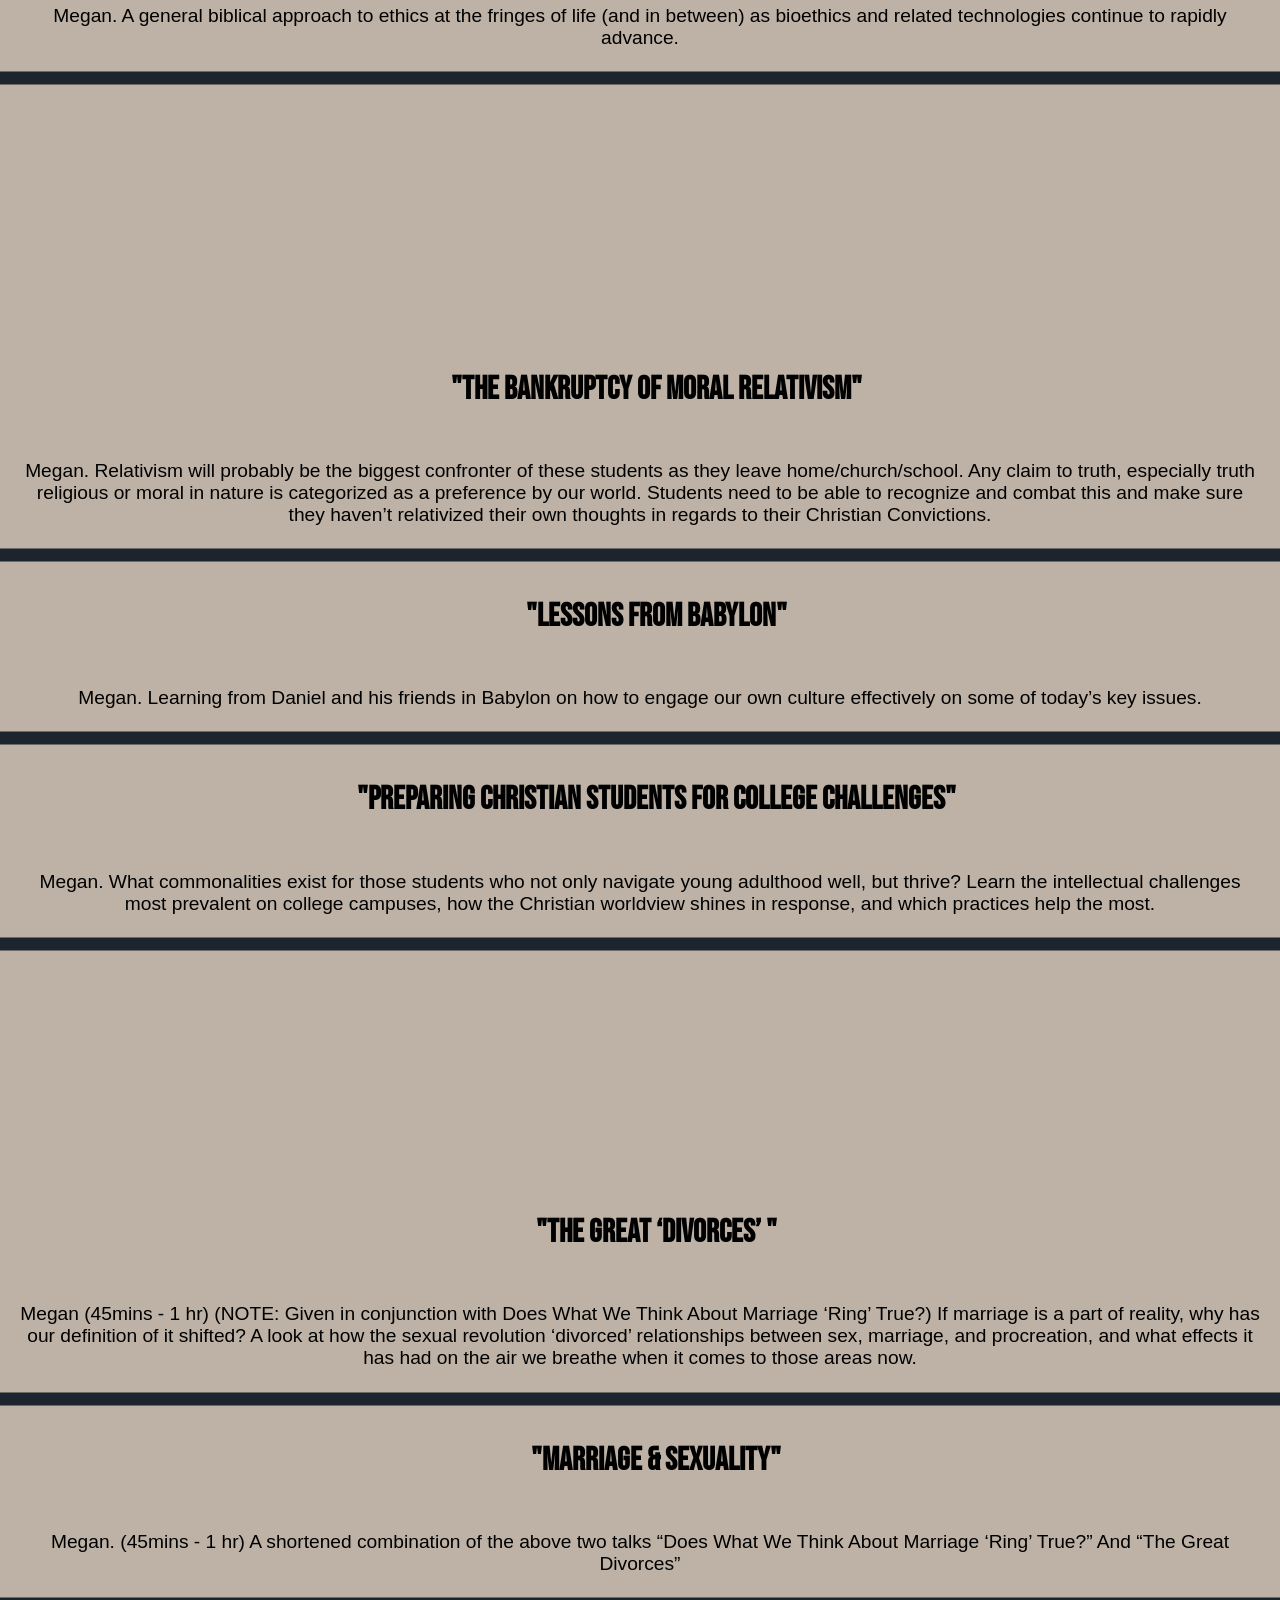
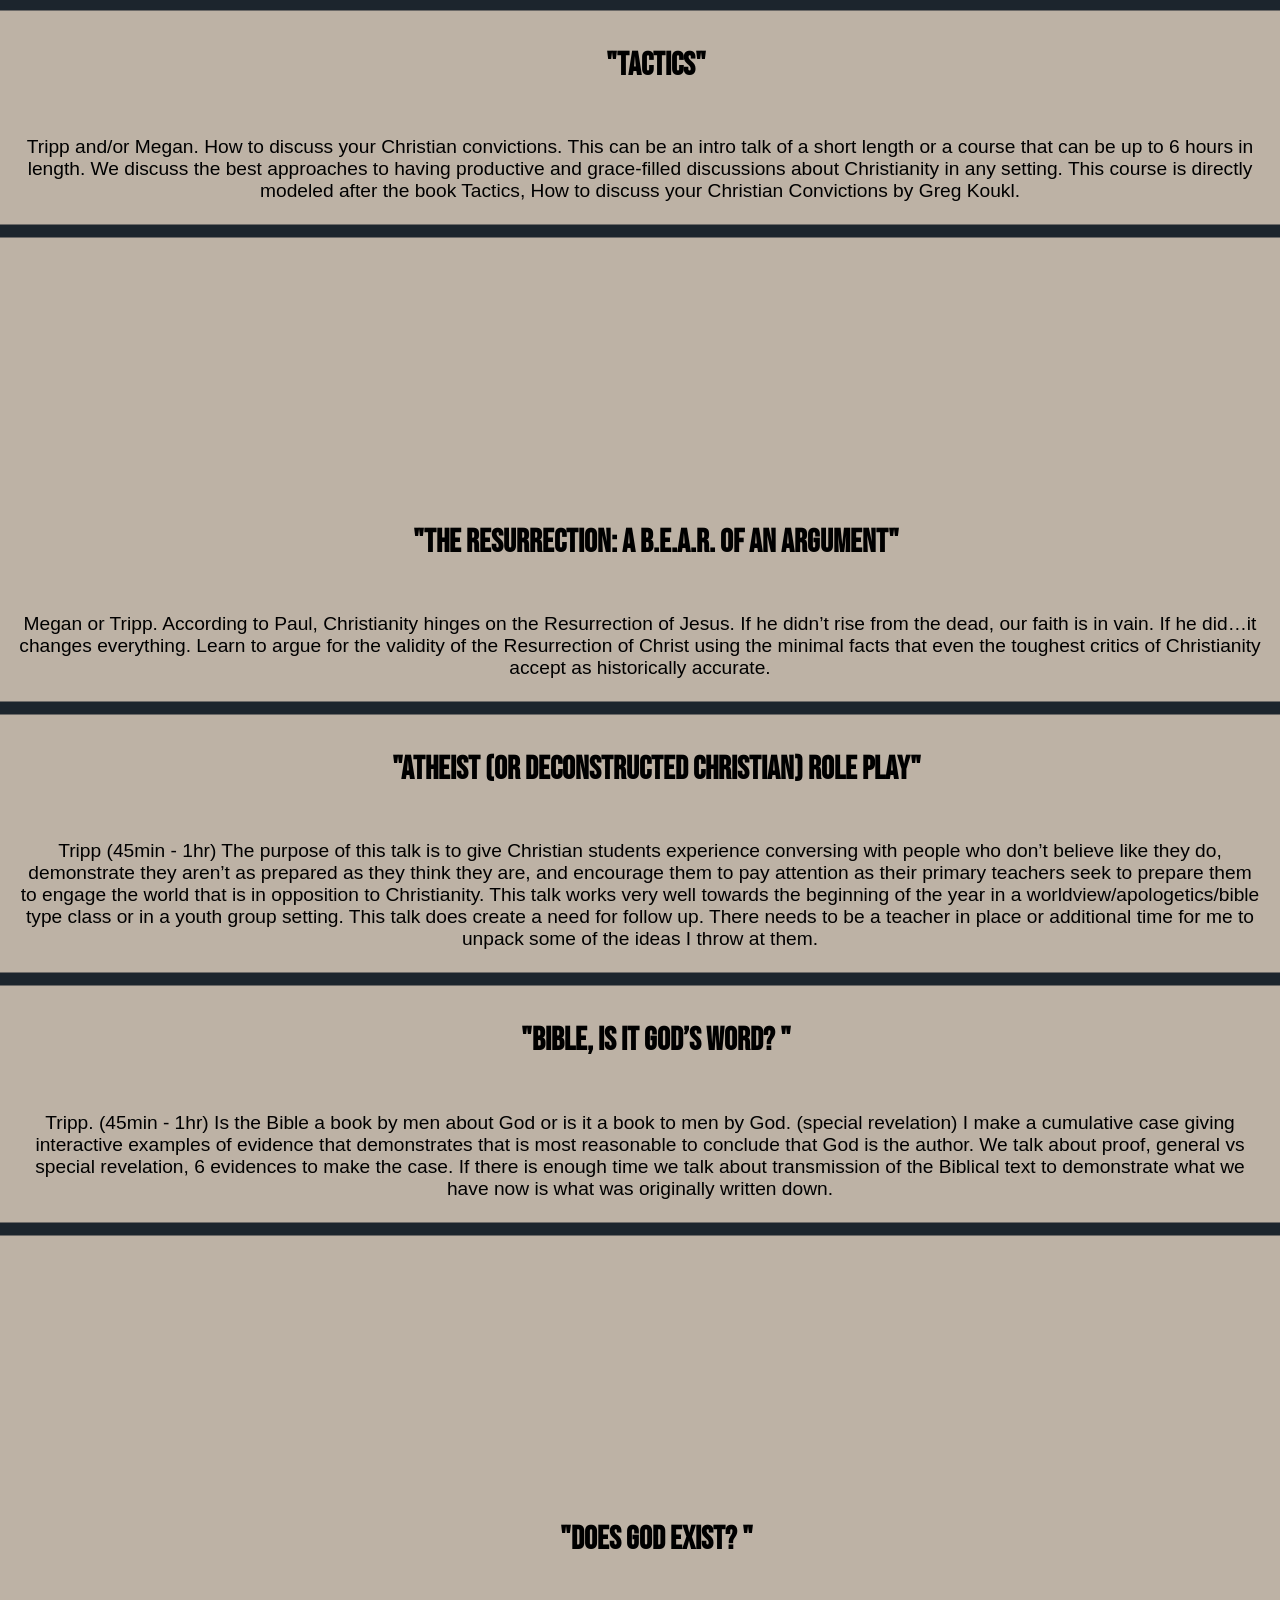
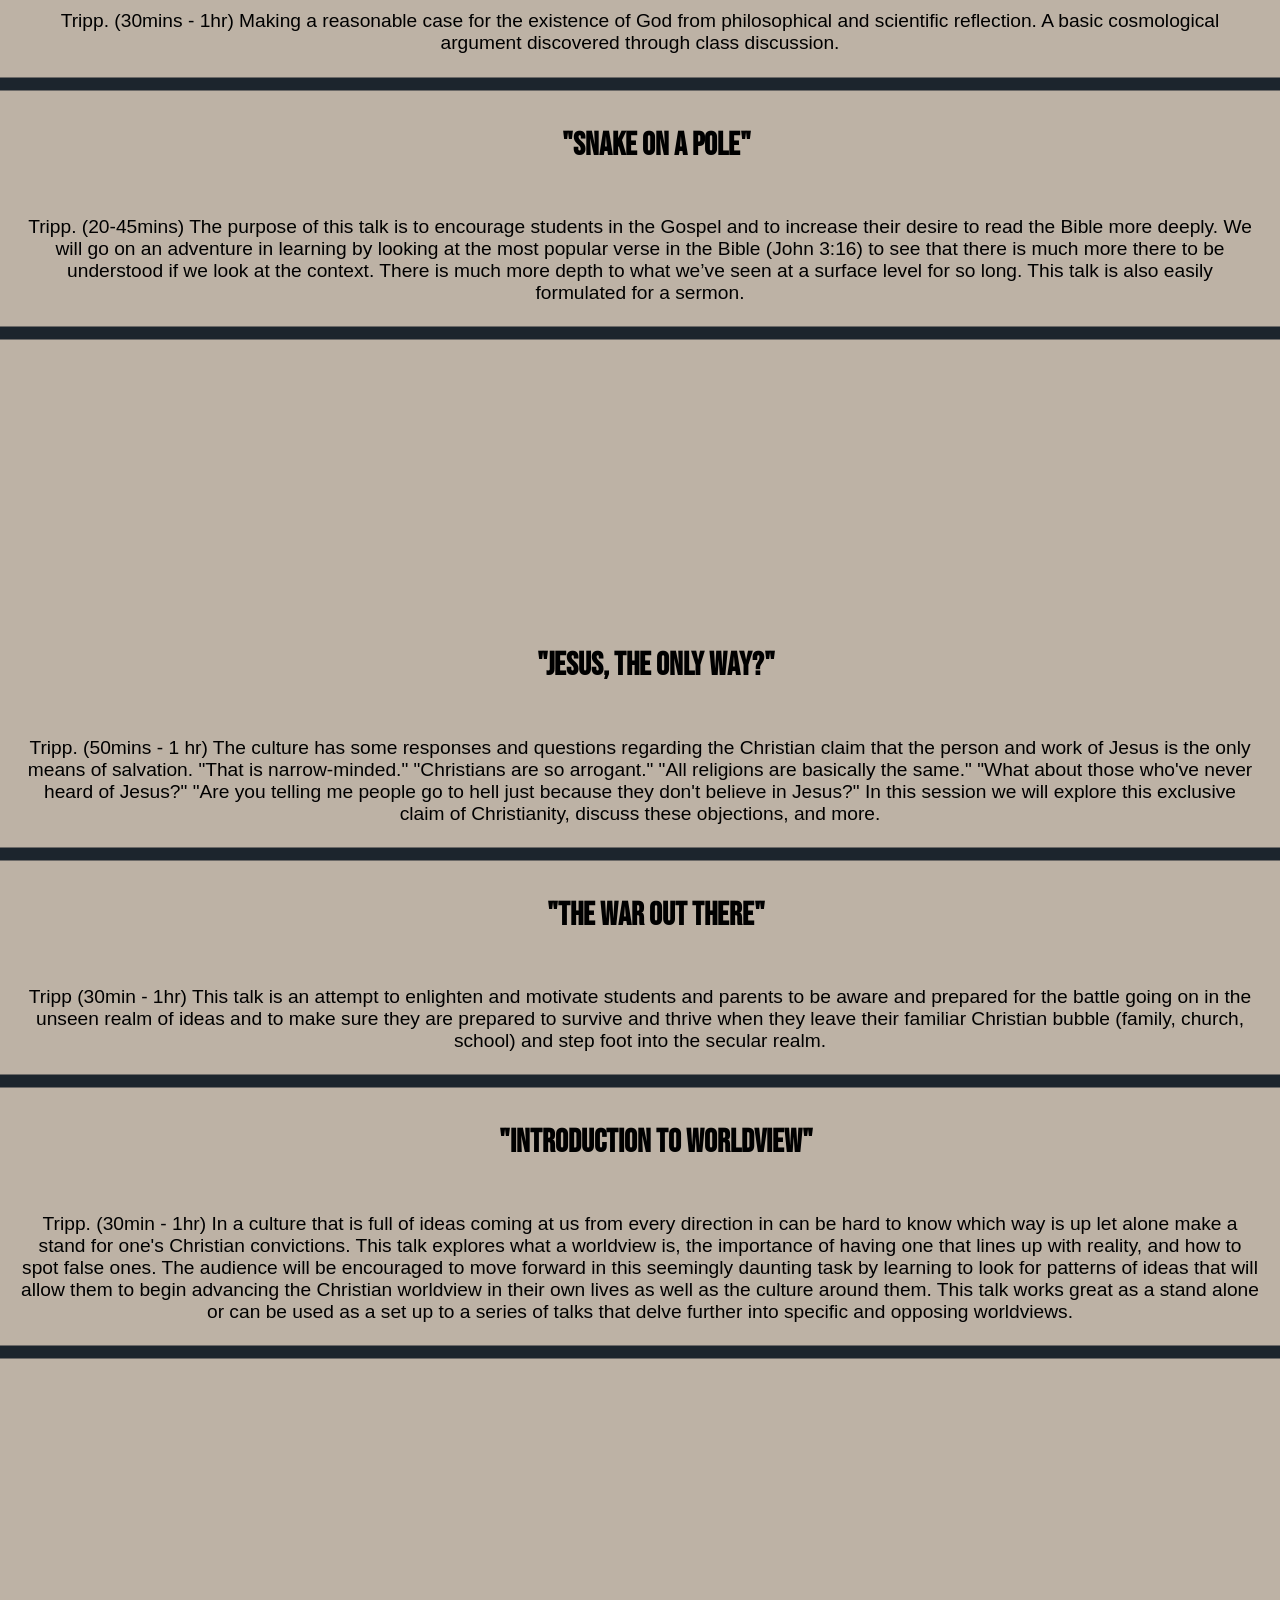
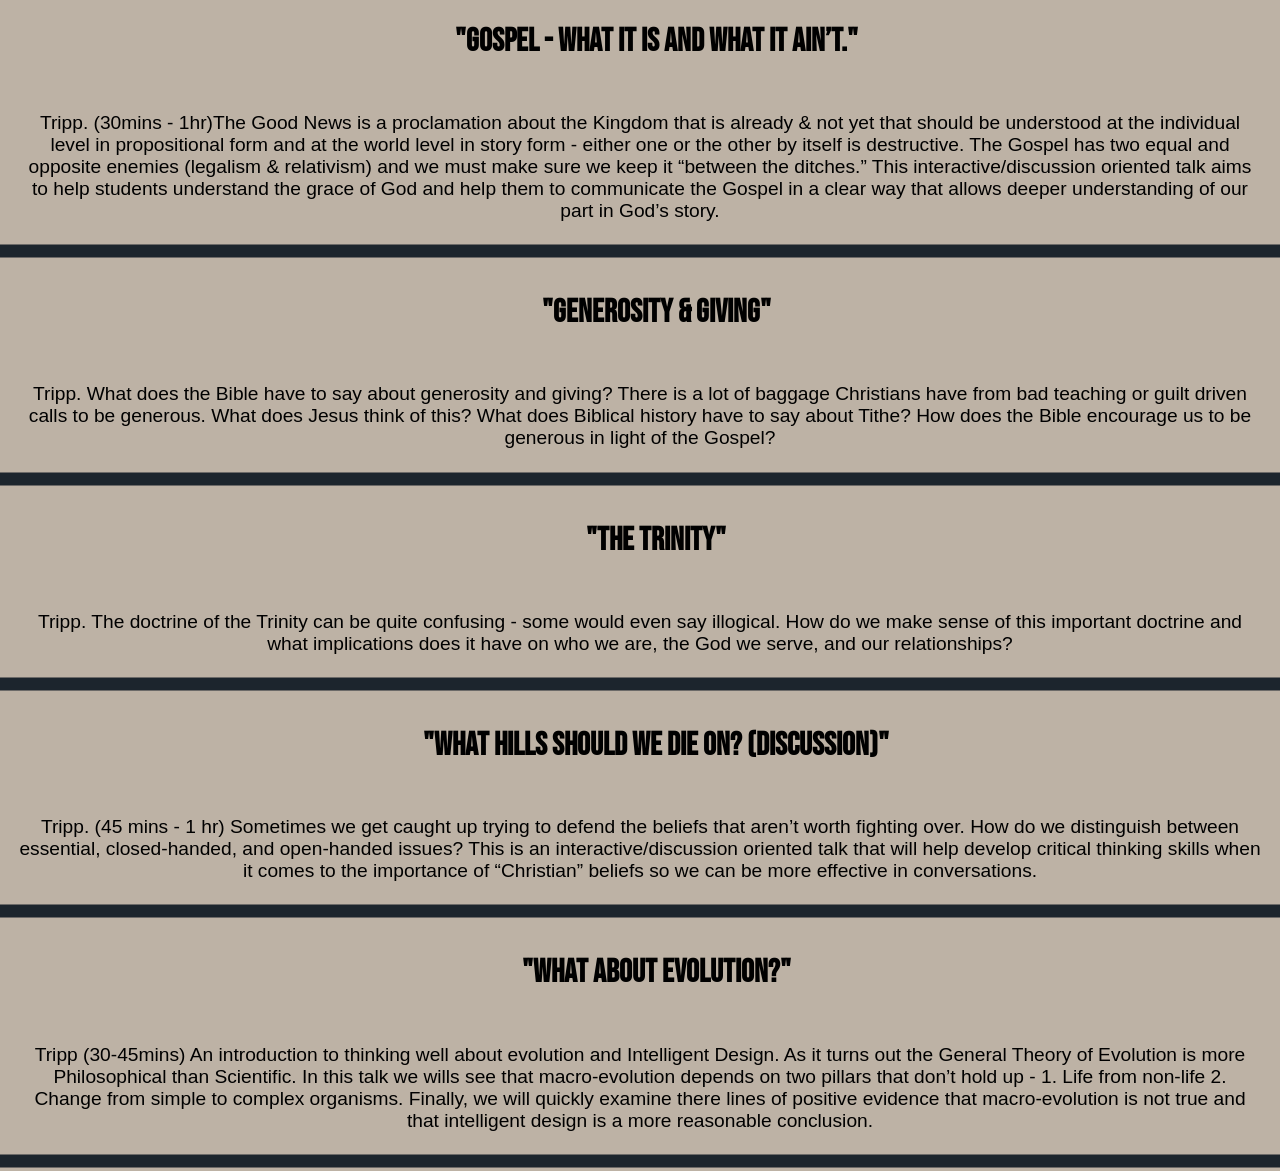
==== commit d86c04e2: "more response" ====
--- a/html/about.html
+++ b/html/about.html
@@ -62,7 +62,7 @@
 
 
 <div class="image-container">
-  <img src="Media/Images/megan break 3.jpeg" alt="Megan speaking in a classroom setting">
+  <img src="Media/Images/megan break 3.jpeg" alt="Megan speaking in a classroom setting" id="content-img">
   <h1>Megan's Past Talks</h1>
 </div>
 
--- a/html/Media/styles/about.css
+++ b/html/Media/styles/about.css
@@ -112,6 +112,7 @@
     opacity: 0;
     transform: translateY(20px);
     transition: opacity 0.5s, transform 0.5s;
+    
   }
   
   .section.active {
@@ -140,6 +141,7 @@
     text-align: center;
     font-size: 4em; /* Adjust font size */
     text-shadow: #1C252D .1em .1em;
+    font-size:3em;
   }
 
 ::-webkit-scrollbar {
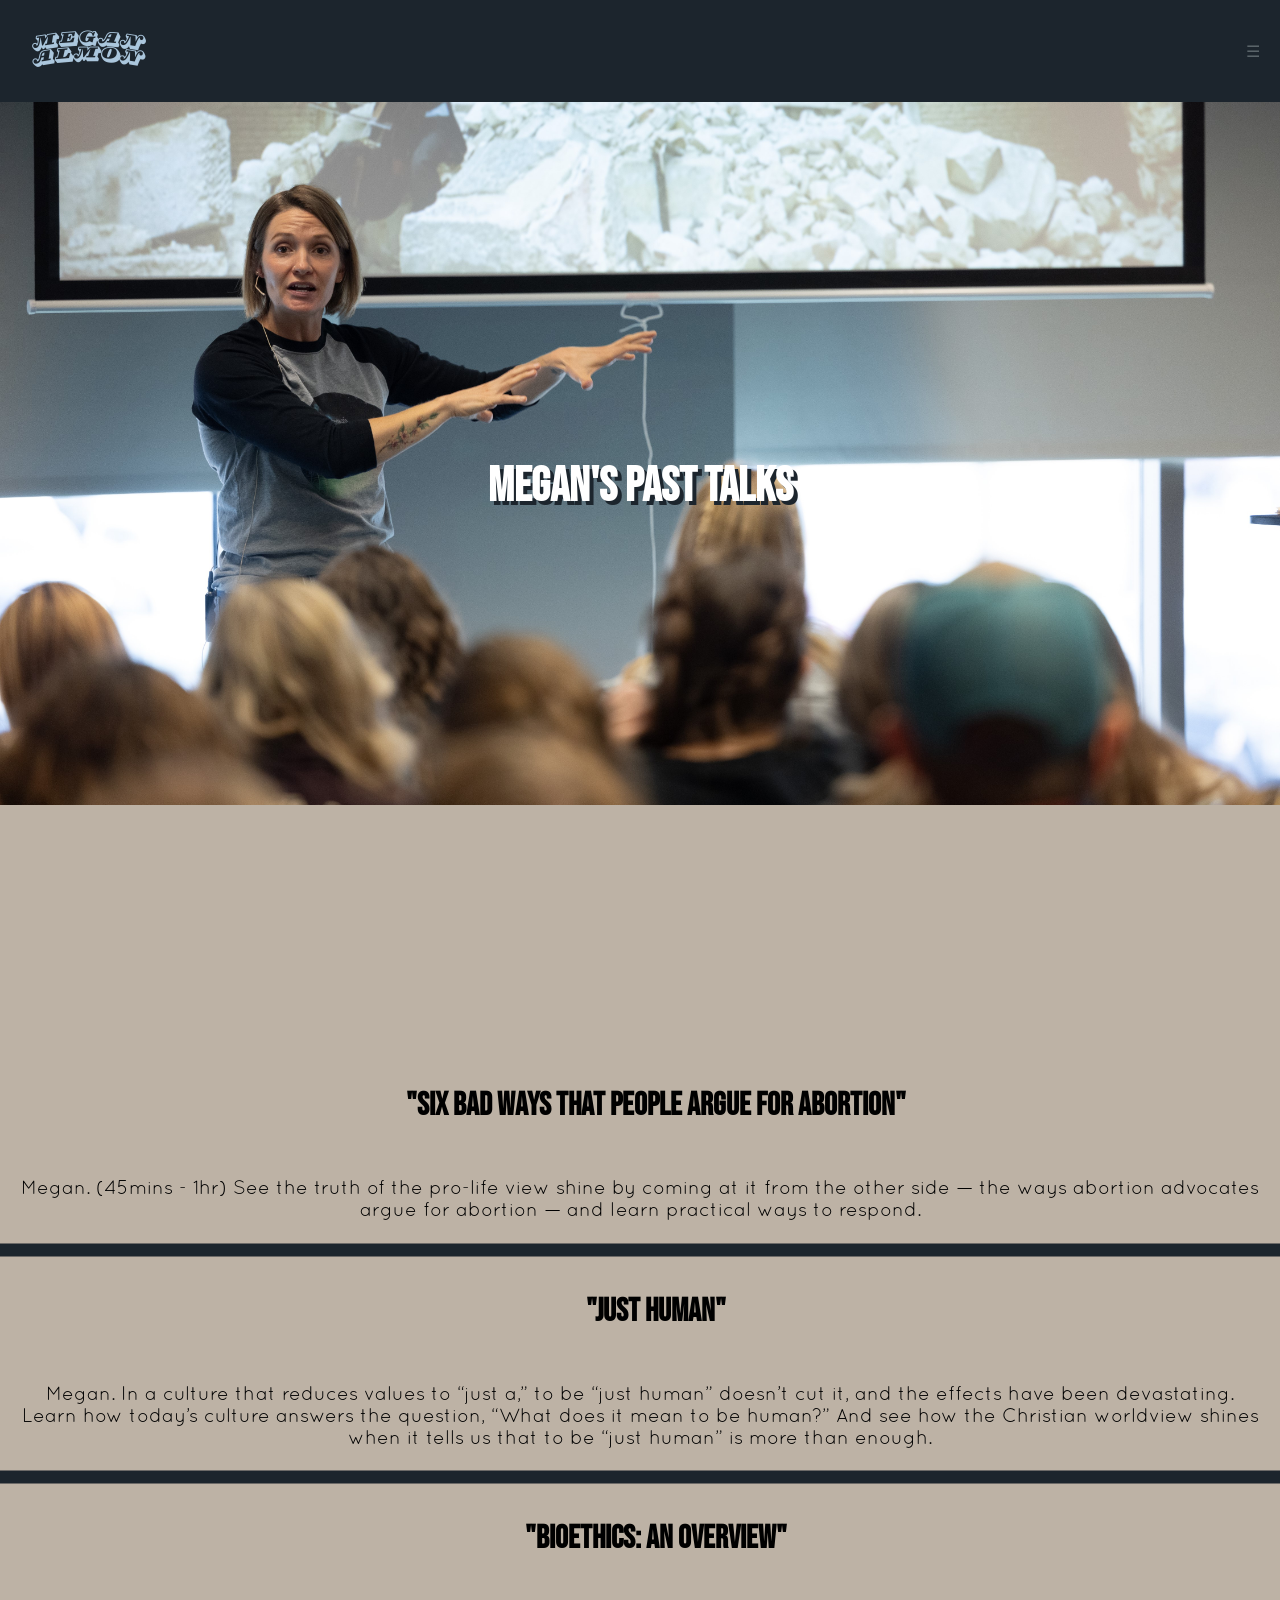
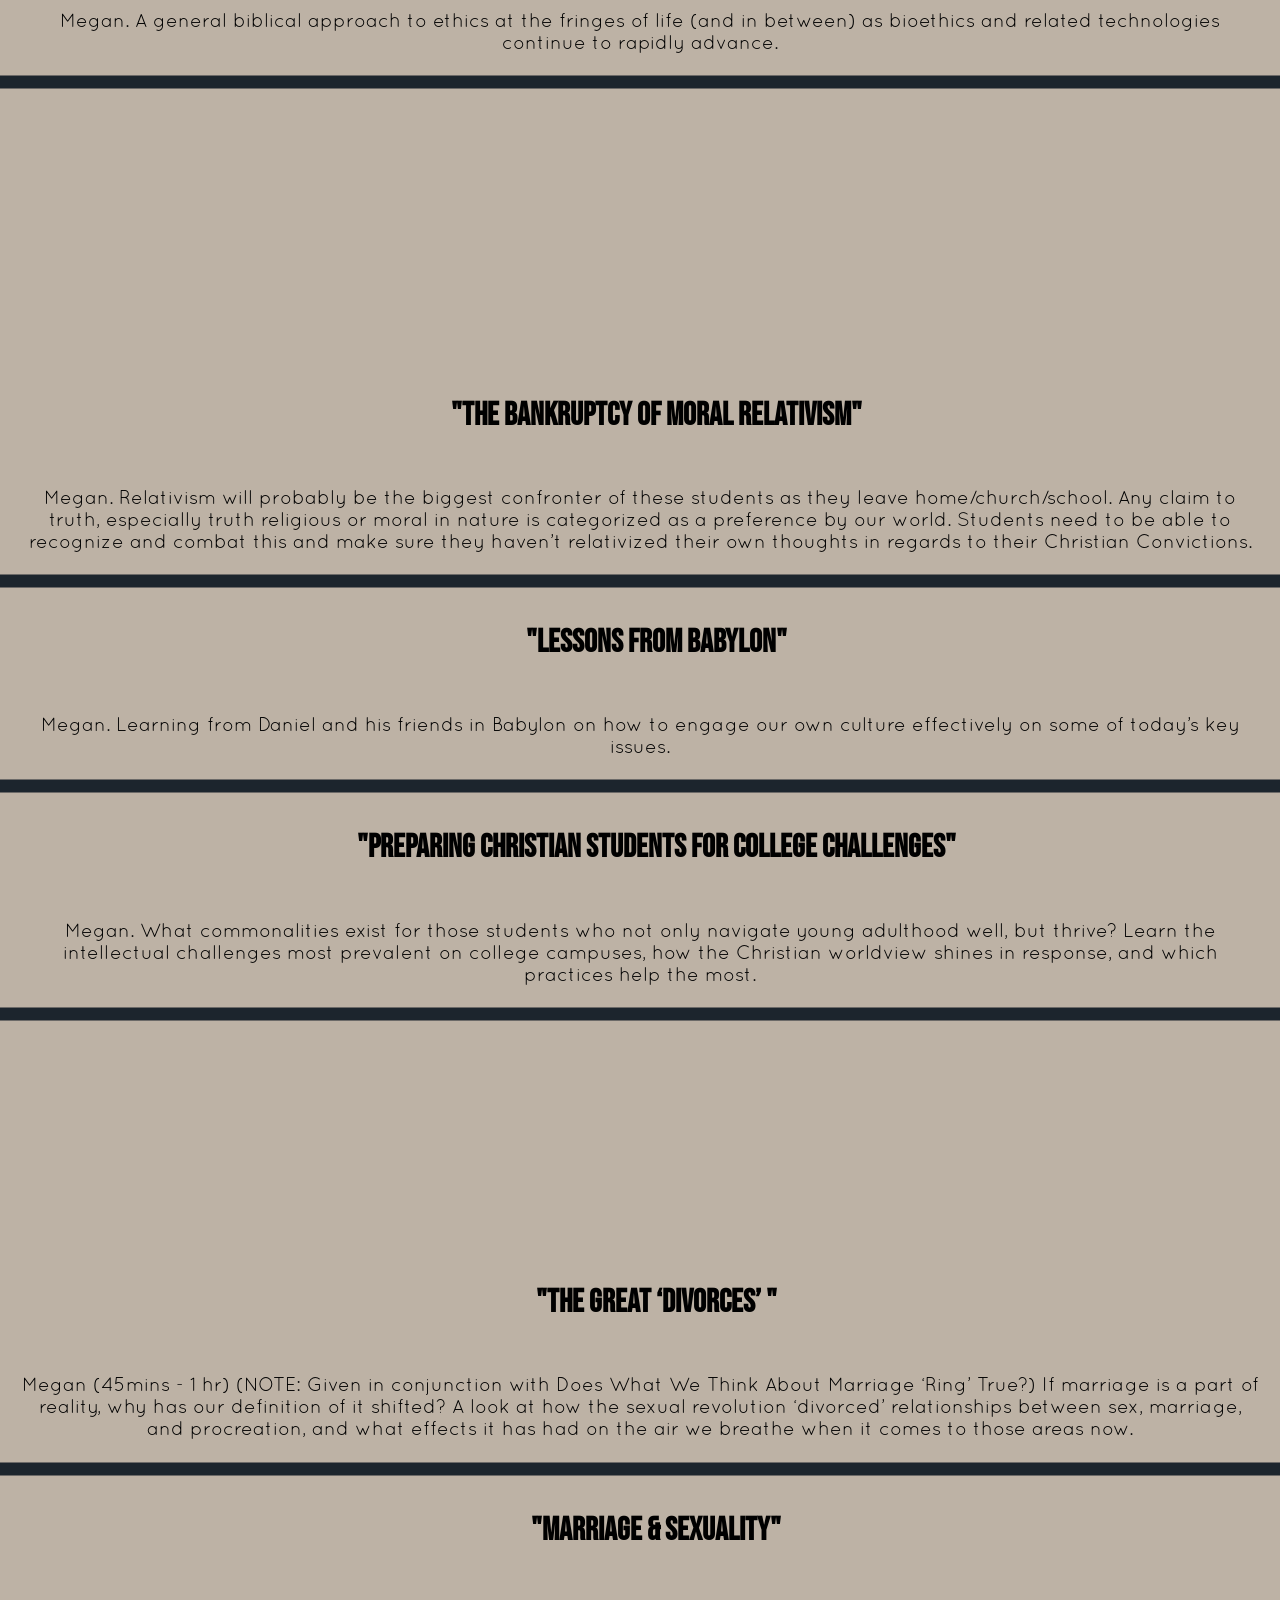
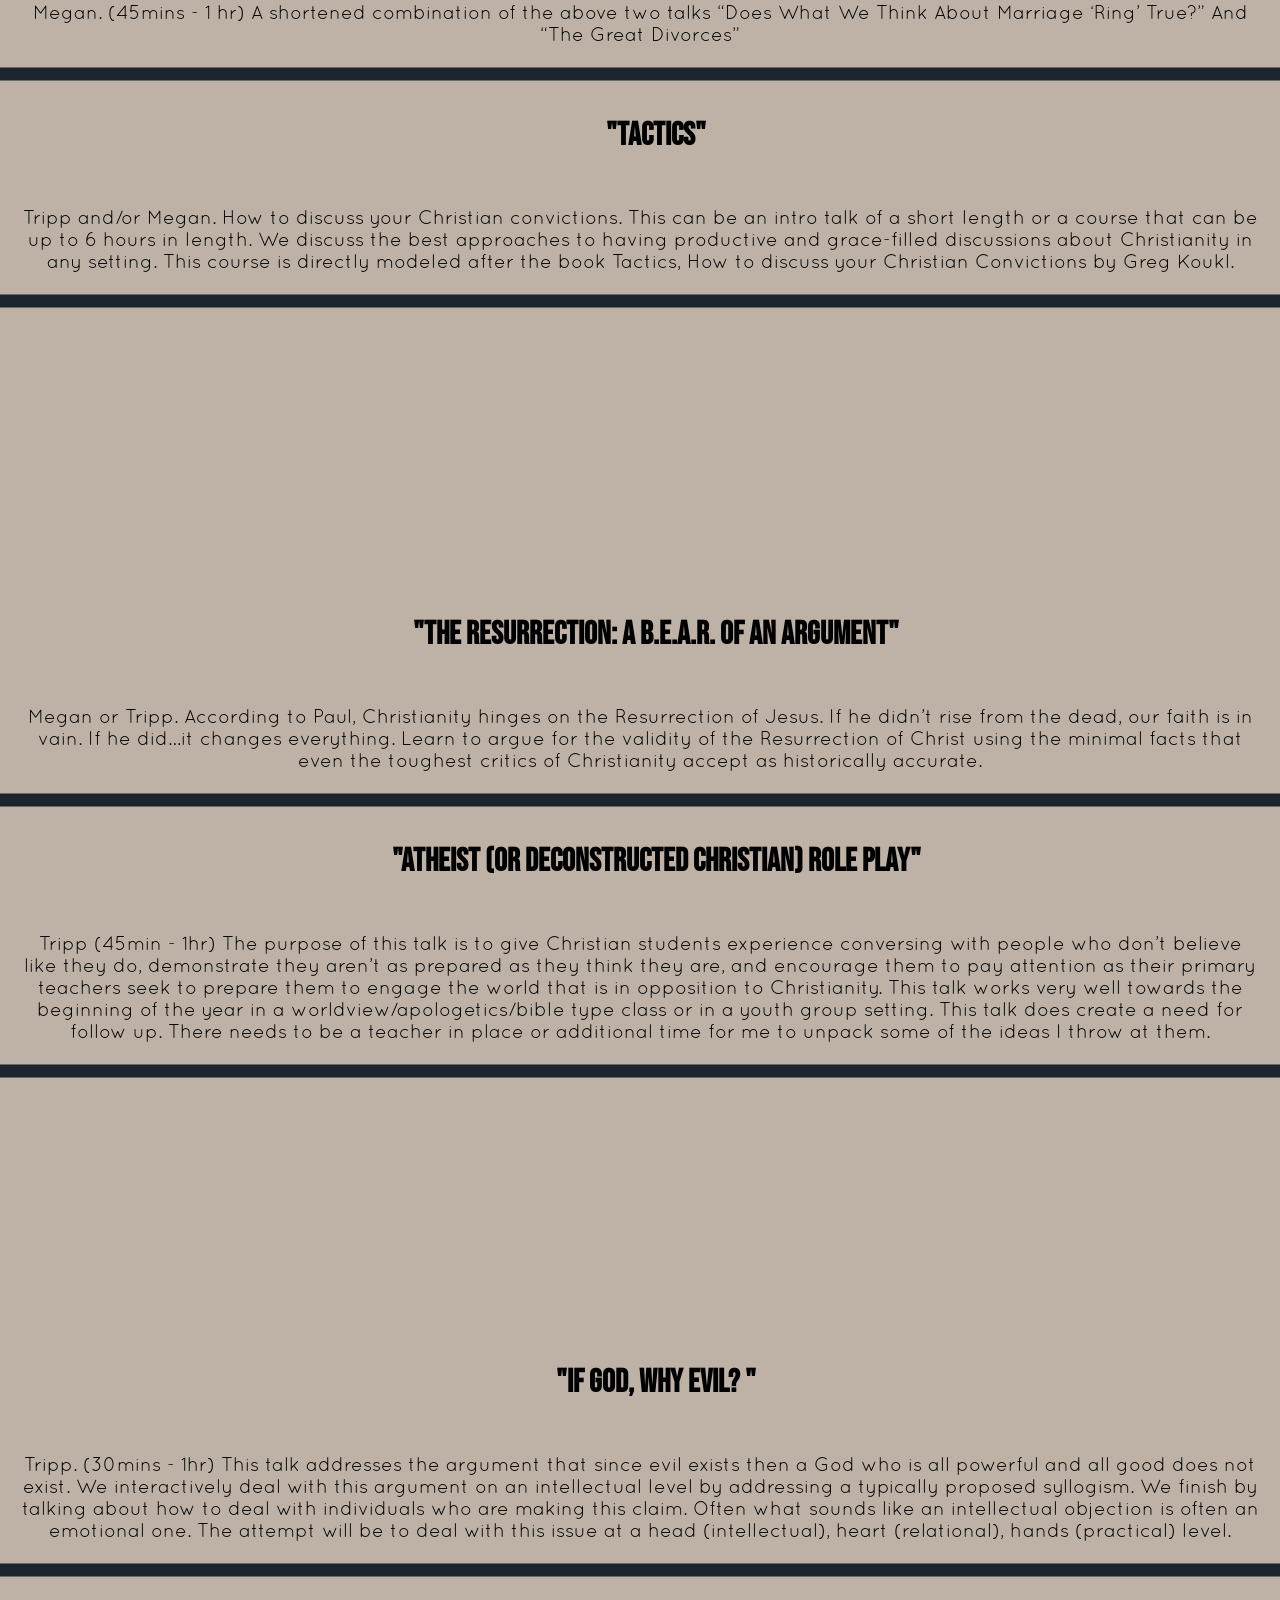
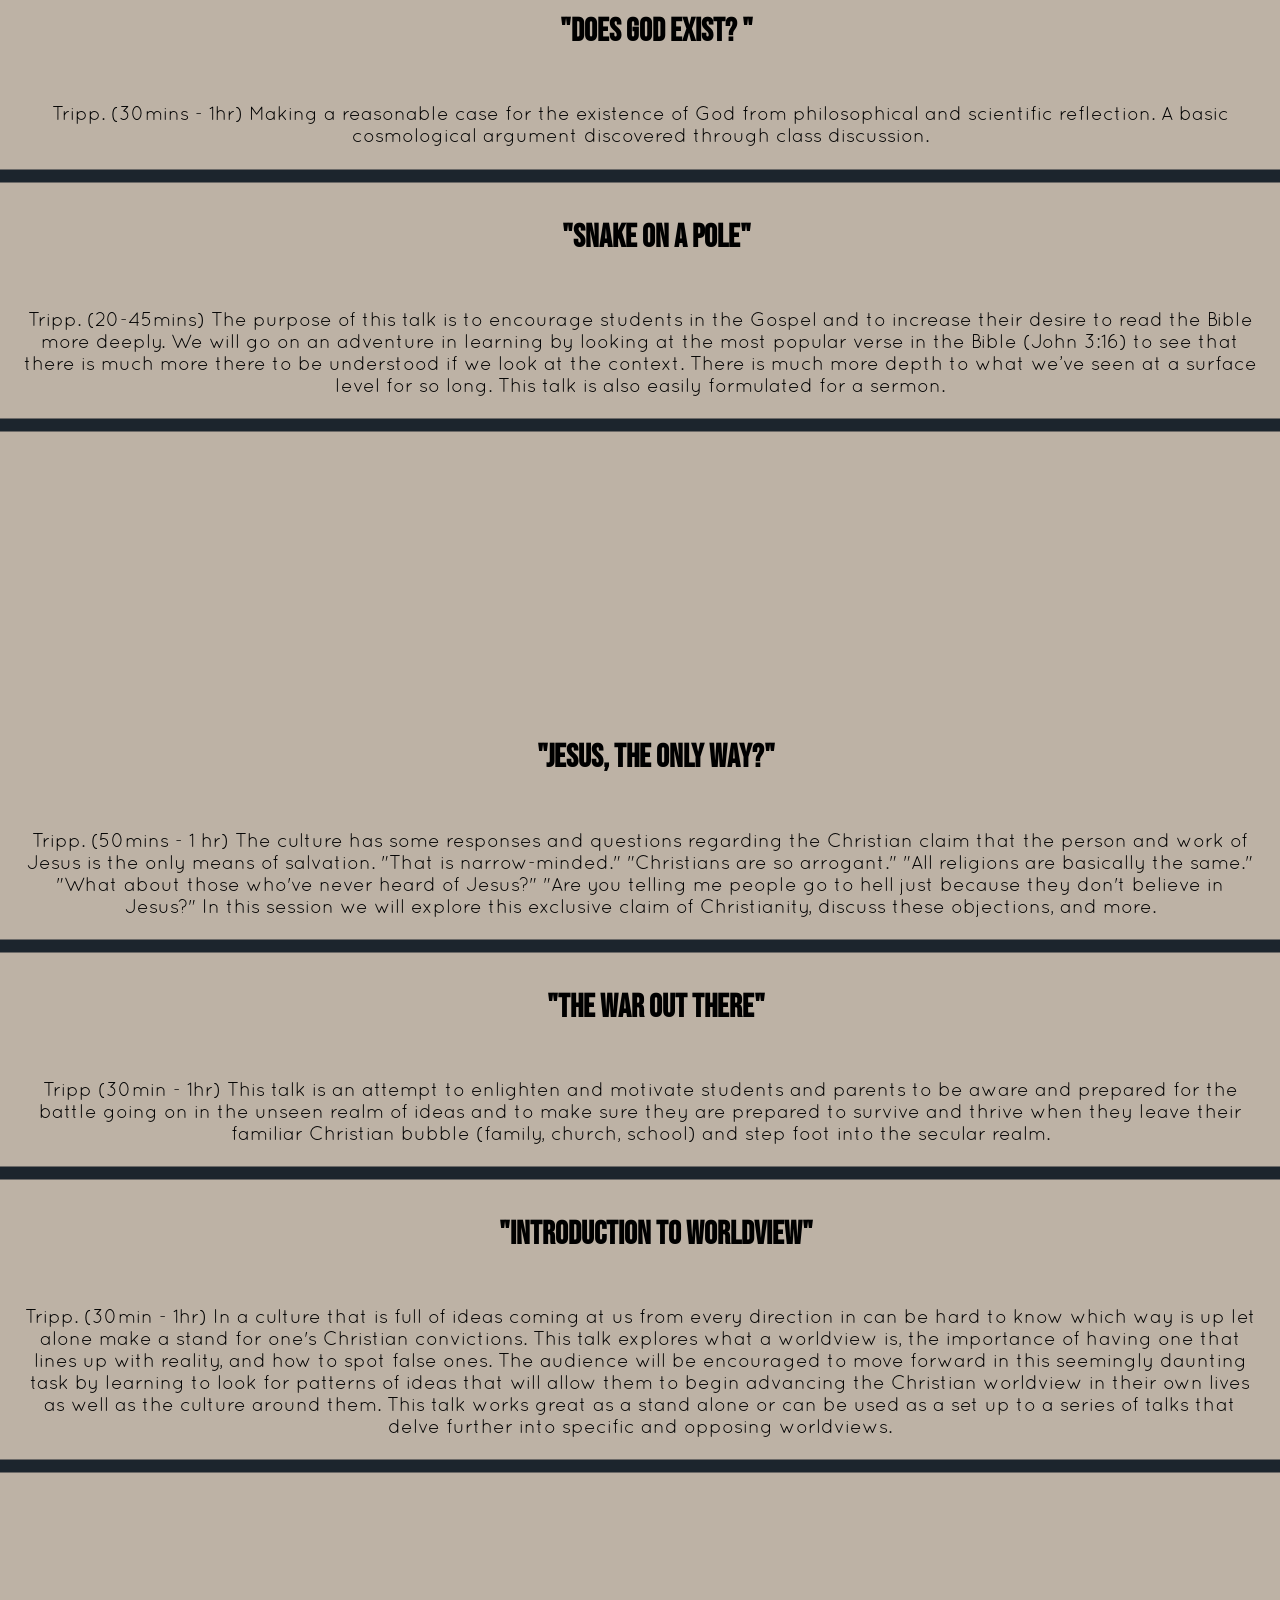
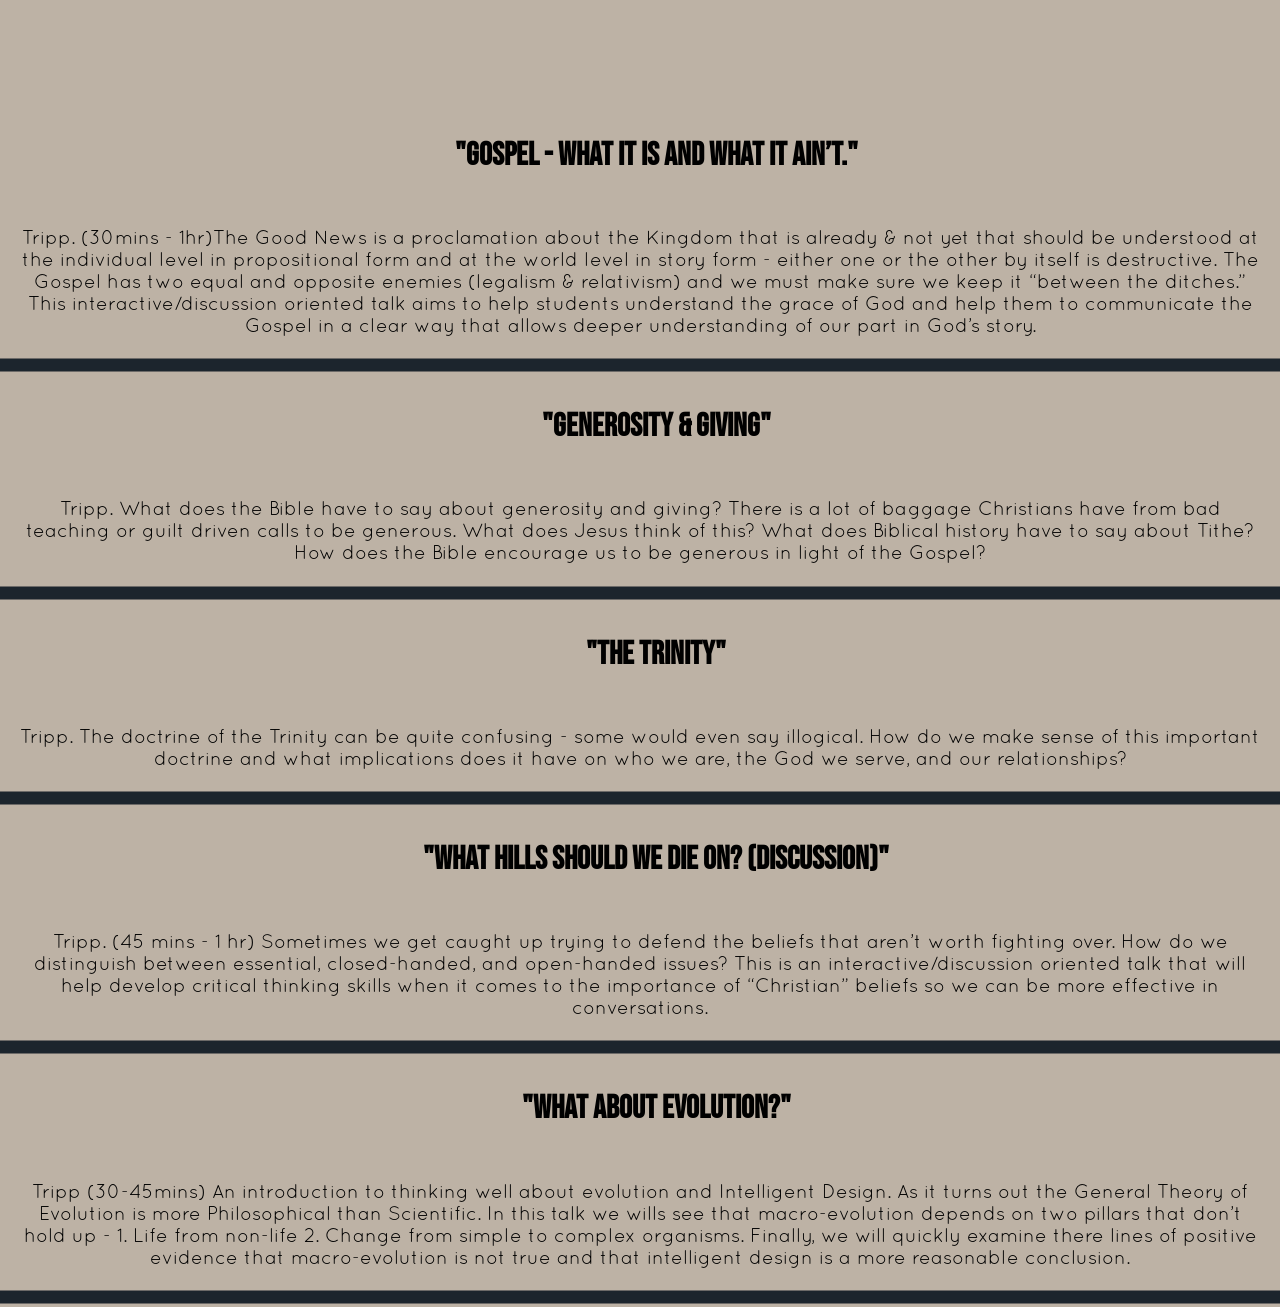
==== commit 8b24f3b8: "resource page updated" ====
--- a/html/about.html
+++ b/html/about.html
@@ -62,7 +62,7 @@
 
 
 <div class="image-container">
-  <img src="Media/Images/megan break 3.jpeg" alt="Megan speaking in a classroom setting" id="content-img">
+  <img src="Media/Images/megan break 3.jpg" alt="Megan speaking in a classroom setting" id="content-img">
   <h1>Megan's Past Talks</h1>
 </div>
 
--- a/html/Media/styles/about.css
+++ b/html/Media/styles/about.css
@@ -17,6 +17,11 @@
     src: url('../fonts/Bebas_Neue/BebasNeue-Regular.ttf')
   }
 
+  @font-face {
+    font-family: 'quicksand';
+    src: url('../fonts/quicksand/Quicksand-Regular.otf')
+  }
+p{font-family: 'quicksand';}
   nav {
     background-color: #1C252D;
     overflow:visible;
@@ -125,7 +130,7 @@
     width: 100%;
   }
   
-  img {
+  #content-img {
     width: 100%;
     height: auto;
     display: block;
